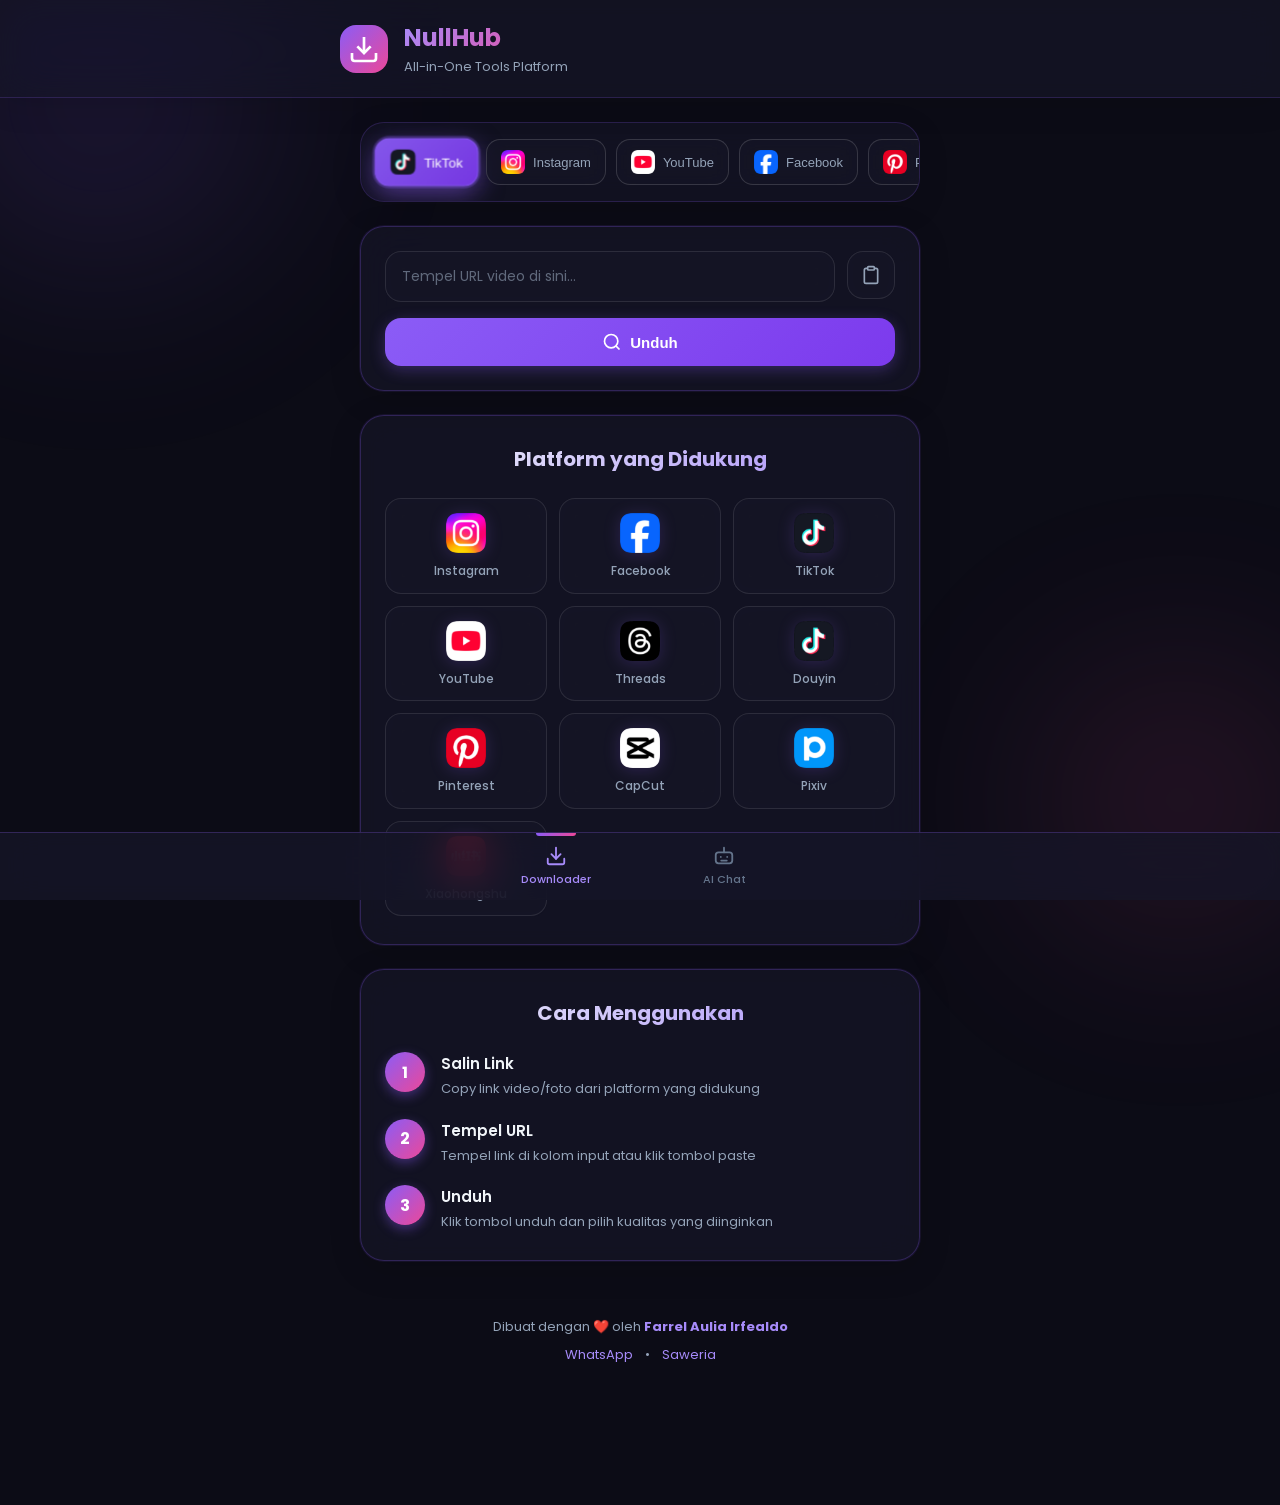
==== index.html @ 3a60f61b "style: rebrand AI chat jadi NullXD AI" ====
<!DOCTYPE html>
<html lang="id">
<head>
    <meta charset="UTF-8">
    <meta name="viewport" content="width=device-width, initial-scale=1.0, interactive-widget=resizes-content">
    <title>NullHub - All-in-One Tools</title>
    <link rel="icon" type="image/x-icon" href="img/favicon.ico">
    <link href="https://fonts.googleapis.com/css2?family=Poppins:wght@400;500;600;700;800&display=swap" rel="stylesheet">
    <link rel="stylesheet" href="style.css">
    <meta name="theme-color" content="#8b5cf6">
</head>
<body>

<!-- Header -->
<header class="app-header">
    <div class="header-content">
        <div class="logo">
            <svg width="32" height="32" viewBox="0 0 24 24" fill="none" stroke="currentColor" stroke-width="2">
                <path d="M21 15v4a2 2 0 0 1-2 2H5a2 2 0 0 1-2-2v-4"/>
                <polyline points="7 10 12 15 17 10"/>
                <line x1="12" y1="15" x2="12" y2="3"/>
            </svg>
        </div>
        <div class="header-text">
            <h1>NullHub</h1>
            <p>All-in-One Tools Platform</p>
        </div>
    </div>
</header>

<!-- Main Container -->
<div class="container">

    <!-- ===== Halaman: Downloader ===== -->
    <div class="page active" id="page-downloader">
    
    <!-- Platform Selector -->
    <div class="platform-selector">
        <button class="platform-btn active" data-platform="tiktok">
            <img src="img/TikTok_icon.webp" alt="TikTok" width="20" height="20">
            <span>TikTok</span>
        </button>
        <button class="platform-btn" data-platform="instagram">
            <img src="img/Instagram_icon.webp" alt="Instagram" width="20" height="20">
            <span>Instagram</span>
        </button>
        <button class="platform-btn" data-platform="youtube">
            <img src="img/YouTube_icon.webp" alt="YouTube" width="20" height="20">
            <span>YouTube</span>
        </button>
        <button class="platform-btn" data-platform="facebook">
            <img src="img/Facebook_icon.webp" alt="Facebook" width="20" height="20">
            <span>Facebook</span>
        </button>
        <button class="platform-btn" data-platform="pinterest">
            <img src="img/Pinterest_icon.webp" alt="Pinterest" width="20" height="20">
            <span>Pinterest</span>
        </button>
        <button class="platform-btn" data-platform="capcut">
            <img src="img/CapCut_icon.webp" alt="CapCut" width="20" height="20">
            <span>CapCut</span>
        </button>
        <button class="platform-btn" data-platform="xiaohongshu">
            <img src="img/rednote_icon.webp" alt="Xiaohongshu" width="20" height="20">
            <span>Xiaohongshu</span>
        </button>
        <button class="platform-btn" data-platform="douyin">
            <img src="img/TikTok_icon.webp" alt="Douyin" width="20" height="20">
            <span>Douyin</span>
        </button>
        <button class="platform-btn" data-platform="threads">
            <img src="img/Threads_icon.webp" alt="Threads" width="20" height="20">
            <span>Threads</span>
        </button>
        <button class="platform-btn" data-platform="pixiv">
            <img src="img/pixiv_icon.webp" alt="Pixiv" width="20" height="20">
            <span>Pixiv</span>
        </button>
    </div>

    <!-- Input Section -->
    <div class="input-section">
        <div class="input-wrapper">
            <input type="text" id="url-input" placeholder="Tempel URL video di sini..." autocomplete="off">
            <button class="paste-btn" id="paste-btn">
                <svg width="20" height="20" viewBox="0 0 24 24" fill="none" stroke="currentColor" stroke-width="2">
                    <path d="M16 4h2a2 2 0 012 2v14a2 2 0 01-2 2H6a2 2 0 01-2-2V6a2 2 0 012-2h2"/>
                    <rect x="8" y="2" width="8" height="4" rx="1" ry="1"/>
                </svg>
            </button>
        </div>
        <button class="download-btn" id="download-btn">
            <svg width="20" height="20" viewBox="0 0 24 24" fill="none" stroke="currentColor" stroke-width="2">
                <circle cx="11" cy="11" r="8"/>
                <path d="m21 21-4.35-4.35"/>
            </svg>
            <span>Unduh</span>
        </button>
    </div>

    <!-- Loading -->
    <div class="loading" id="loading" style="display: none;">
        <div class="spinner"></div>
        <p>Memproses...</p>
    </div>

    <!-- Result Section -->
    <div class="result-section" id="result-section" style="display: none;">
        <!-- TikTok Video Card -->
        <div class="tiktok-card" id="tiktok-card" style="display: none;">
            <div class="tiktok-header">
                <img id="tiktok-avatar" src="" alt="Avatar" class="tiktok-avatar">
                <div class="tiktok-user-info">
                    <h3 id="tiktok-username">Username</h3>
                    <p id="tiktok-nickname">@nickname</p>
                </div>
            </div>
            
            <!-- Video Player -->
            <div class="tiktok-video-container">
                <video id="tiktok-video-player" controls playsinline></video>
                <div class="video-overlay" id="video-overlay">
                    <button class="play-btn" id="play-btn">
                        <svg width="64" height="64" viewBox="0 0 24 24" fill="white">
                            <path d="M8 5v14l11-7z"/>
                        </svg>
                    </button>
                </div>
            </div>
            
            <!-- Caption -->
            <div class="tiktok-caption">
                <p id="tiktok-caption-text"></p>
            </div>
            
            <!-- Statistics -->
            <div class="tiktok-stats">
                <div class="stat-item">
                    <svg width="20" height="20" viewBox="0 0 24 24" fill="none" stroke="currentColor" stroke-width="2">
                        <path d="M20.84 4.61a5.5 5.5 0 0 0-7.78 0L12 5.67l-1.06-1.06a5.5 5.5 0 0 0-7.78 7.78l1.06 1.06L12 21.23l7.78-7.78 1.06-1.06a5.5 5.5 0 0 0 0-7.78z"></path>
                    </svg>
                    <span id="tiktok-likes">0</span>
                </div>
                <div class="stat-item">
                    <svg width="20" height="20" viewBox="0 0 24 24" fill="none" stroke="currentColor" stroke-width="2">
                        <path d="M21 15a2 2 0 0 1-2 2H7l-4 4V5a2 2 0 0 1 2-2h14a2 2 0 0 1 2 2z"></path>
                    </svg>
                    <span id="tiktok-comments">0</span>
                </div>
                <div class="stat-item">
                    <svg width="20" height="20" viewBox="0 0 24 24" fill="none" stroke="currentColor" stroke-width="2">
                        <polyline points="23 6 13.5 15.5 8.5 10.5 1 18"></polyline>
                        <polyline points="17 6 23 6 23 12"></polyline>
                    </svg>
                    <span id="tiktok-views">0</span>
                </div>
                <div class="stat-item">
                    <svg width="20" height="20" viewBox="0 0 24 24" fill="none" stroke="currentColor" stroke-width="2">
                        <path d="M17 1l4 4-4 4"></path>
                        <path d="M3 11V9a4 4 0 0 1 4-4h14"></path>
                        <path d="M7 23l-4-4 4-4"></path>
                        <path d="M21 13v2a4 4 0 0 1-4 4H3"></path>
                    </svg>
                    <span id="tiktok-shares">0</span>
                </div>
                <div class="stat-item">
                    <svg width="20" height="20" viewBox="0 0 24 24" fill="none" stroke="currentColor" stroke-width="2">
                        <path d="M19 21l-7-5-7 5V5a2 2 0 0 1 2-2h10a2 2 0 0 1 2 2z"></path>
                    </svg>
                    <span id="tiktok-saved">0</span>
                </div>
            </div>
            
            <!-- Published Date -->
            <div class="tiktok-published" id="tiktok-published">
                <svg width="18" height="18" viewBox="0 0 24 24" fill="none" stroke="currentColor" stroke-width="2" stroke-linecap="round" stroke-linejoin="round">
                    <circle cx="12" cy="12" r="10"></circle>
                    <polyline points="12 6 12 12 16 14"></polyline>
                </svg>
                <span id="tiktok-date"></span>
            </div>
            
            <!-- Music Info -->
            <div class="tiktok-music" id="tiktok-music" style="display: none;">
                <svg width="18" height="18" viewBox="0 0 24 24" fill="currentColor">
                    <path d="M9 18V5l12-2v13M9 18c0 1.66-1.34 3-3 3s-3-1.34-3-3 1.34-3 3-3 3 1.34 3 3zm12-2c0 1.66-1.34 3-3 3s-3-1.34-3-3 1.34-3 3-3 3 1.34 3 3z"/>
                </svg>
                <span id="tiktok-music-title"></span>
            </div>
        </div>
        
        <!-- Regular Video Preview (for other platforms) -->
        <div class="video-preview" id="regular-preview">
            <img id="preview-thumb" src="" alt="Thumbnail">
            <div class="preview-info">
                <h3 id="preview-title">Title</h3>
                <p id="preview-author">Author</p>
                <div class="preview-stats">
                    <span id="preview-duration">0:00</span>
                    <span id="preview-views">0 views</span>
                </div>
            </div>
        </div>

        <!-- Download Options -->
        <div class="download-options" id="download-options">
            <!-- Options will be inserted here -->
        </div>
    </div>

    <!-- Supported Platforms -->
    <div class="supported-platforms">
        <h3>Platform yang Didukung</h3>
        <div class="platform-grid">
            <div class="platform-item">
                <img src="img/Instagram_icon.webp" alt="Instagram" class="platform-icon">
                <span>Instagram</span>
            </div>
            <div class="platform-item">
                <img src="img/Facebook_icon.webp" alt="Facebook" class="platform-icon">
                <span>Facebook</span>
            </div>
            <div class="platform-item">
                <img src="img/TikTok_icon.webp" alt="TikTok" class="platform-icon">
                <span>TikTok</span>
            </div>
            <div class="platform-item">
                <img src="img/YouTube_icon.webp" alt="YouTube" class="platform-icon">
                <span>YouTube</span>
            </div>
            <div class="platform-item">
                <img src="img/Threads_icon.webp" alt="Threads" class="platform-icon">
                <span>Threads</span>
            </div>
            <div class="platform-item">
                <img src="img/TikTok_icon.webp" alt="Douyin" class="platform-icon">
                <span>Douyin</span>
            </div>
            <div class="platform-item">
                <img src="img/Pinterest_icon.webp" alt="Pinterest" class="platform-icon">
                <span>Pinterest</span>
            </div>
            <div class="platform-item">
                <img src="img/CapCut_icon.webp" alt="CapCut" class="platform-icon">
                <span>CapCut</span>
            </div>
            <div class="platform-item">
                <img src="img/pixiv_icon.webp" alt="Pixiv" class="platform-icon">
                <span>Pixiv</span>
            </div>
            <div class="platform-item">
                <img src="img/rednote_icon.webp" alt="Xiaohongshu" class="platform-icon">
                <span>Xiaohongshu</span>
            </div>
        </div>
    </div>

    <!-- How to Use -->
    <div class="how-to-use">
        <h3>Cara Menggunakan</h3>
        <div class="steps">
            <div class="step">
                <div class="step-number">1</div>
                <div class="step-content">
                    <h4>Salin Link</h4>
                    <p>Copy link video/foto dari platform yang didukung</p>
                </div>
            </div>
            <div class="step">
                <div class="step-number">2</div>
                <div class="step-content">
                    <h4>Tempel URL</h4>
                    <p>Tempel link di kolom input atau klik tombol paste</p>
                </div>
            </div>
            <div class="step">
                <div class="step-number">3</div>
                <div class="step-content">
                    <h4>Unduh</h4>
                    <p>Klik tombol unduh dan pilih kualitas yang diinginkan</p>
                </div>
            </div>
        </div>
    </div>

    <!-- Footer -->
    <footer class="footer">
        <p>Dibuat dengan ❤️ oleh <strong>Farrel Aulia Irfealdo</strong></p>
        <p class="footer-links">
            <a href="https://whatsapp.com/channel/0029VawFbp2CHDyfgcHIo51h" target="_blank">WhatsApp</a>
            <span>•</span>
            <a href="https://saweria.co/nullxd" target="_blank">Saweria</a>
        </p>
    </footer>

    </div>
    <!-- ===== Akhir Halaman: Downloader ===== -->

    <!-- ===== Halaman: AI Chat ===== -->
    <div class="page" id="page-ai">
        <div class="ai-chat-page">
            <div class="ai-chat-header">
                <div class="ai-avatar">
                    <svg width="20" height="20" viewBox="0 0 24 24" fill="none" stroke="currentColor" stroke-width="2" stroke-linecap="round" stroke-linejoin="round">
                        <rect x="3" y="8" width="18" height="12" rx="3"/>
                        <path d="M12 8V4"/>
                        <circle cx="12" cy="3" r="1" fill="currentColor" stroke="none"/>
                        <circle cx="8.5" cy="13" r="1" fill="currentColor" stroke="none"/>
                        <circle cx="15.5" cy="13" r="1" fill="currentColor" stroke="none"/>
                        <path d="M9 17h6"/>
                    </svg>
                </div>
                <div class="ai-chat-info">
                    <h3>NullXD AI</h3>
                    <p>Asisten AI • by NullXD</p>
                </div>
                <button class="ai-icon-btn" id="ai-clear-btn" type="button" aria-label="Bersihkan chat" title="Bersihkan chat">
                    <svg width="18" height="18" viewBox="0 0 24 24" fill="none" stroke="currentColor" stroke-width="2" stroke-linecap="round" stroke-linejoin="round">
                        <polyline points="3 6 5 6 21 6"/>
                        <path d="M19 6v14a2 2 0 0 1-2 2H7a2 2 0 0 1-2-2V6m3 0V4a2 2 0 0 1 2-2h4a2 2 0 0 1 2 2v2"/>
                    </svg>
                </button>
            </div>
            <div class="ai-messages" id="ai-messages"></div>
            <div class="ai-input-bar">
                <input type="text" id="ai-input" placeholder="Ketik pertanyaan..." autocomplete="off" maxlength="1000">
                <button class="ai-send-btn" id="ai-send-btn" type="button" aria-label="Kirim">
                    <svg width="20" height="20" viewBox="0 0 24 24" fill="none" stroke="currentColor" stroke-width="2" stroke-linecap="round" stroke-linejoin="round">
                        <line x1="22" y1="2" x2="11" y2="13"/>
                        <polygon points="22 2 15 22 11 13 2 9 22 2"/>
                    </svg>
                </button>
            </div>
        </div>
    </div>
    <!-- ===== Akhir Halaman: AI Chat ===== -->

</div>

<!-- Bottom Navigation -->
<nav class="bottom-nav" id="bottom-nav">
    <button class="nav-item active" data-page="downloader" type="button">
        <svg width="22" height="22" viewBox="0 0 24 24" fill="none" stroke="currentColor" stroke-width="2" stroke-linecap="round" stroke-linejoin="round">
            <path d="M21 15v4a2 2 0 0 1-2 2H5a2 2 0 0 1-2-2v-4"/>
            <polyline points="7 10 12 15 17 10"/>
            <line x1="12" y1="15" x2="12" y2="3"/>
        </svg>
        <span>Downloader</span>
    </button>
    <button class="nav-item" data-page="ai" type="button">
        <svg width="22" height="22" viewBox="0 0 24 24" fill="none" stroke="currentColor" stroke-width="2" stroke-linecap="round" stroke-linejoin="round">
            <rect x="3" y="8" width="18" height="12" rx="3"/>
            <path d="M12 8V4"/>
            <circle cx="12" cy="3" r="1" fill="currentColor" stroke="none"/>
            <circle cx="8.5" cy="13" r="1" fill="currentColor" stroke="none"/>
            <circle cx="15.5" cy="13" r="1" fill="currentColor" stroke="none"/>
            <path d="M9 17h6"/>
        </svg>
        <span>AI Chat</span>
    </button>
</nav>

<script src="app.js" defer></script>
</body>
</html>
---- style.css ----
@import url('https://fonts.googleapis.com/css2?family=Poppins:wght@400;500;600;700;800&display=swap');

:root {
    --primary: #8b5cf6;
    --primary-dark: #7c3aed;
    --primary-light: #a78bfa;
    --secondary: #ec4899;
    --accent: #f59e0b;
    --success: #10b981;
    --danger: #ef4444;
    --bg-primary: #0c0c16;
    --bg-secondary: #151522;
    --bg-card: rgba(22, 22, 38, 0.85);
    --text-primary: #f1f5f9;
    --text-secondary: #94a3b8;
    --text-muted: #64748b;
    --radius: 24px;
    --radius-sm: 16px;
    --radius-xs: 12px;
    --transition: all 0.3s cubic-bezier(0.4, 0, 0.2, 1);
}

* {
    margin: 0;
    padding: 0;
    box-sizing: border-box;
}

body {
    font-family: 'Poppins', sans-serif;
    background: var(--bg-primary);
    color: var(--text-primary);
    min-height: 100vh;
    overflow-x: hidden;
    position: relative;
}

body::before {
    content: '';
    position: fixed;
    width: 500px;
    height: 500px;
    background: radial-gradient(circle, var(--primary) 0%, transparent 70%);
    border-radius: 50%;
    filter: blur(100px);
    opacity: 0.2;
    top: -150px;
    left: -150px;
    pointer-events: none;
    z-index: 0;
    animation: float 20s ease-in-out infinite;
}

body::after {
    content: '';
    position: fixed;
    width: 400px;
    height: 400px;
    background: radial-gradient(circle, var(--secondary) 0%, transparent 70%);
    border-radius: 50%;
    filter: blur(100px);
    opacity: 0.2;
    bottom: -100px;
    right: -100px;
    pointer-events: none;
    z-index: 0;
    animation: float 15s ease-in-out infinite reverse;
}

@keyframes float {
    0%, 100% { transform: translate(0, 0) scale(1); }
    25% { transform: translate(30px, -30px) scale(1.1); }
    50% { transform: translate(-20px, 20px) scale(0.9); }
    75% { transform: translate(20px, 30px) scale(1.05); }
}

/* Header */
.app-header {
    background: rgba(22, 22, 38, 0.7);
    backdrop-filter: blur(20px) saturate(180%);
    -webkit-backdrop-filter: blur(20px) saturate(180%);
    border-bottom: 1px solid rgba(139, 92, 246, 0.2);
    padding: 20px;
    position: sticky;
    top: 0;
    z-index: 100;
    box-shadow: 0 8px 32px rgba(0, 0, 0, 0.1);
    animation: slideDown 0.5s ease-out;
}

@keyframes slideDown {
    from {
        transform: translateY(-100%);
        opacity: 0;
    }
    to {
        transform: translateY(0);
        opacity: 1;
    }
}

.header-content {
    max-width: 600px;
    margin: 0 auto;
    display: flex;
    align-items: center;
    gap: 16px;
}

.logo {
    width: 48px;
    height: 48px;
    background: linear-gradient(135deg, var(--primary), var(--secondary));
    border-radius: var(--radius-sm);
    display: flex;
    align-items: center;
    justify-content: center;
    color: white;
}

.header-text h1 {
    font-size: 24px;
    font-weight: 700;
    background: linear-gradient(135deg, var(--primary-light), var(--secondary));
    -webkit-background-clip: text;
    -webkit-text-fill-color: transparent;
    background-clip: text;
}

.header-text p {
    font-size: 13px;
    color: var(--text-secondary);
    margin-top: 2px;
}

/* Container */
.container {
    max-width: 600px;
    margin: 0 auto;
    padding: 24px 20px;
    position: relative;
    z-index: 1;
}

/* Platform Selector */
.platform-selector {
    display: flex;
    gap: 10px;
    overflow-x: auto;
    padding: 16px;
    margin-bottom: 24px;
    scrollbar-width: none;
    background: rgba(22, 22, 38, 0.6);
    backdrop-filter: blur(20px) saturate(180%);
    -webkit-backdrop-filter: blur(20px) saturate(180%);
    border: 1px solid rgba(139, 92, 246, 0.2);
    border-radius: var(--radius);
    box-shadow: 0 8px 32px rgba(0, 0, 0, 0.1);
    animation: fadeInUp 0.6s ease-out 0.1s both;
}

.platform-selector::-webkit-scrollbar {
    display: none;
}

.platform-btn {
    background: rgba(22, 22, 38, 0.7);
    backdrop-filter: blur(10px);
    -webkit-backdrop-filter: blur(10px);
    border: 1px solid rgba(255, 255, 255, 0.15);
    border-radius: 14px;
    padding: 10px 14px;
    display: flex;
    align-items: center;
    gap: 8px;
    color: var(--text-secondary);
    font-size: 13px;
    font-weight: 500;
    cursor: pointer;
    transition: all 0.3s cubic-bezier(0.4, 0, 0.2, 1);
    white-space: nowrap;
    position: relative;
    overflow: hidden;
    min-width: fit-content;
}

.platform-btn::before {
    content: '';
    position: absolute;
    top: 50%;
    left: 50%;
    width: 0;
    height: 0;
    border-radius: 50%;
    background: rgba(139, 92, 246, 0.4);
    transform: translate(-50%, -50%);
    transition: width 0.6s, height 0.6s;
}

.platform-btn:hover::before {
    width: 300px;
    height: 300px;
}

.platform-btn:hover {
    background: rgba(139, 92, 246, 0.25);
    border-color: var(--primary);
    color: var(--text-primary);
    transform: translateY(-2px) scale(1.02);
    box-shadow: 0 8px 20px rgba(139, 92, 246, 0.3);
}

.platform-btn.active {
    background: linear-gradient(135deg, rgba(139, 92, 246, 0.95), rgba(124, 58, 237, 0.95));
    backdrop-filter: blur(10px);
    border-color: rgba(139, 92, 246, 0.8);
    color: white;
    transform: scale(1.05);
    box-shadow: 0 8px 24px rgba(139, 92, 246, 0.5), 0 0 0 2px rgba(139, 92, 246, 0.3);
}

.platform-btn.active::before {
    display: none;
}

.platform-btn svg,
.platform-btn img {
    flex-shrink: 0;
    border-radius: 6px;
    width: 24px;
    height: 24px;
    object-fit: contain;
}

/* Input Section */
.input-section {
    background: rgba(22, 22, 38, 0.7);
    backdrop-filter: blur(20px) saturate(180%);
    -webkit-backdrop-filter: blur(20px) saturate(180%);
    border: 1px solid rgba(139, 92, 246, 0.25);
    border-radius: var(--radius);
    padding: 24px;
    margin-bottom: 24px;
    box-shadow: 0 8px 32px rgba(0, 0, 0, 0.15), 0 0 0 1px rgba(139, 92, 246, 0.1);
    animation: fadeInUp 0.6s ease-out 0.2s both;
}

@keyframes fadeInUp {
    from {
        opacity: 0;
        transform: translateY(30px);
    }
    to {
        opacity: 1;
        transform: translateY(0);
    }
}

.input-wrapper {
    display: flex;
    gap: 12px;
    margin-bottom: 16px;
}

.input-wrapper input {
    flex: 1;
    background: rgba(22, 22, 38, 0.8);
    backdrop-filter: blur(10px);
    border: 1px solid rgba(255, 255, 255, 0.1);
    border-radius: var(--radius-sm);
    padding: 14px 16px;
    color: var(--text-primary);
    font-size: 14px;
    font-family: 'Poppins', sans-serif;
    transition: all 0.3s cubic-bezier(0.4, 0, 0.2, 1);
    position: relative;
}

.input-wrapper input:focus {
    outline: none;
    border-color: var(--primary);
    background: rgba(139, 92, 246, 0.1);
    box-shadow: 0 0 0 3px rgba(139, 92, 246, 0.2), 0 4px 12px rgba(139, 92, 246, 0.15);
    transform: translateY(-1px);
}

.input-wrapper input::placeholder {
    color: rgba(148, 163, 184, 0.6);
}

.paste-btn {
    background: rgba(22, 22, 38, 0.8);
    backdrop-filter: blur(10px);
    border: 1px solid rgba(255, 255, 255, 0.1);
    border-radius: var(--radius-sm);
    width: 48px;
    height: 48px;
    display: flex;
    align-items: center;
    justify-content: center;
    color: var(--text-secondary);
    cursor: pointer;
    transition: all 0.3s cubic-bezier(0.4, 0, 0.2, 1);
    position: relative;
    overflow: hidden;
}

.paste-btn::before {
    content: '';
    position: absolute;
    inset: 0;
    background: linear-gradient(135deg, var(--primary), var(--secondary));
    opacity: 0;
    transition: opacity 0.3s;
}

.paste-btn:hover::before {
    opacity: 0.2;
}

.paste-btn:hover {
    border-color: var(--primary);
    color: var(--primary);
    transform: scale(1.1) rotate(5deg);
    box-shadow: 0 8px 16px rgba(139, 92, 246, 0.3);
}

.paste-btn:active {
    transform: scale(0.95) rotate(0deg);
}

.paste-btn svg {
    position: relative;
    z-index: 1;
}

.download-btn {
    width: 100%;
    background: linear-gradient(135deg, var(--primary), var(--primary-dark));
    border: none;
    border-radius: var(--radius-sm);
    padding: 14px 20px;
    color: white;
    font-size: 15px;
    font-weight: 600;
    display: flex;
    align-items: center;
    justify-content: center;
    gap: 8px;
    cursor: pointer;
    transition: all 0.3s cubic-bezier(0.4, 0, 0.2, 1);
    position: relative;
    overflow: hidden;
    box-shadow: 0 4px 15px rgba(139, 92, 246, 0.3);
}

.download-btn::before {
    content: '';
    position: absolute;
    top: 0;
    left: -100%;
    width: 100%;
    height: 100%;
    background: linear-gradient(90deg, transparent, rgba(255, 255, 255, 0.3), transparent);
    transition: left 0.5s;
}

.download-btn:hover::before {
    left: 100%;
}

.download-btn:hover {
    transform: translateY(-3px) scale(1.02);
    box-shadow: 0 12px 32px rgba(139, 92, 246, 0.5);
}

.download-btn:active {
    transform: translateY(-1px) scale(0.98);
    box-shadow: 0 4px 15px rgba(139, 92, 246, 0.3);
}

/* Loading */
.loading {
    background: rgba(22, 22, 38, 0.7);
    backdrop-filter: blur(20px);
    border: 1px solid rgba(139, 92, 246, 0.25);
    border-radius: var(--radius);
    padding: 48px 24px;
    text-align: center;
    margin-bottom: 24px;
    box-shadow: 0 8px 32px rgba(0, 0, 0, 0.15), 0 0 0 1px rgba(139, 92, 246, 0.1);
    animation: fadeInUp 0.3s ease-out;
}

.spinner {
    width: 56px;
    height: 56px;
    border: 4px solid rgba(139, 92, 246, 0.2);
    border-top-color: var(--primary);
    border-right-color: var(--secondary);
    border-radius: 50%;
    margin: 0 auto 16px;
    animation: spin 0.8s linear infinite, pulse 2s ease-in-out infinite;
    position: relative;
}

.spinner::after {
    content: '';
    position: absolute;
    inset: -4px;
    border-radius: 50%;
    border: 4px solid transparent;
    border-top-color: var(--primary);
    animation: spin 1.5s linear infinite reverse;
}

@keyframes spin {
    to { transform: rotate(360deg); }
}

@keyframes pulse {
    0%, 100% { 
        transform: scale(1);
        box-shadow: 0 0 0 0 rgba(139, 92, 246, 0.7);
    }
    50% { 
        transform: scale(1.05);
        box-shadow: 0 0 0 10px rgba(139, 92, 246, 0);
    }
}

.loading p {
    color: var(--text-secondary);
    font-size: 14px;
}

/* Result Section */
.result-section {
    background: rgba(22, 22, 38, 0.7);
    backdrop-filter: blur(20px) saturate(180%);
    -webkit-backdrop-filter: blur(20px) saturate(180%);
    border: 1px solid rgba(139, 92, 246, 0.25);
    border-radius: var(--radius);
    padding: 24px;
    margin-bottom: 24px;
    box-shadow: 0 8px 32px rgba(0, 0, 0, 0.15), 0 0 0 1px rgba(139, 92, 246, 0.1);
    animation: fadeInUp 0.5s ease-out;
}

/* TikTok Card */
.tiktok-card {
    margin-bottom: 20px;
}

.tiktok-header {
    display: flex;
    align-items: center;
    gap: 12px;
    margin-bottom: 16px;
}

.tiktok-avatar {
    width: 48px;
    height: 48px;
    border-radius: 50%;
    border: 2px solid var(--primary);
    object-fit: cover;
}

.tiktok-user-info h3 {
    font-size: 15px;
    font-weight: 600;
    color: var(--text-primary);
    margin-bottom: 2px;
}

.tiktok-user-info p {
    font-size: 13px;
    color: var(--text-secondary);
}

.tiktok-video-container {
    position: relative;
    width: 100%;
    max-height: 600px;
    border-radius: var(--radius-sm);
    overflow: hidden;
    background: #000;
    margin-bottom: 16px;
    transition: all 0.3s ease;
    box-shadow: 0 4px 20px rgba(0, 0, 0, 0.3);
}

.tiktok-video-container:hover {
    transform: scale(1.01);
    box-shadow: 0 8px 32px rgba(139, 92, 246, 0.3);
}

.tiktok-video-container video {
    width: 100%;
    height: 100%;
    max-height: 600px;
    object-fit: contain;
    display: block;
}

.video-overlay {
    position: absolute;
    top: 0;
    left: 0;
    right: 0;
    bottom: 0;
    display: flex;
    align-items: center;
    justify-content: center;
    background: rgba(0, 0, 0, 0.3);
    cursor: pointer;
    transition: var(--transition);
}

.video-overlay.hidden {
    opacity: 0;
    pointer-events: none;
}

.play-btn {
    background: rgba(139, 92, 246, 0.9);
    border: none;
    border-radius: 50%;
    width: 80px;
    height: 80px;
    display: flex;
    align-items: center;
    justify-content: center;
    cursor: pointer;
    transition: all 0.3s cubic-bezier(0.4, 0, 0.2, 1);
    backdrop-filter: blur(10px);
    box-shadow: 0 8px 32px rgba(139, 92, 246, 0.5);
    animation: playPulse 2s ease-in-out infinite;
}

.play-btn:hover {
    background: rgba(139, 92, 246, 1);
    transform: scale(1.15);
    box-shadow: 0 12px 48px rgba(139, 92, 246, 0.7);
}

.play-btn:active {
    transform: scale(0.95);
}

@keyframes playPulse {
    0%, 100% {
        box-shadow: 0 8px 32px rgba(139, 92, 246, 0.5);
    }
    50% {
        box-shadow: 0 8px 48px rgba(139, 92, 246, 0.7);
    }
}

/* TikTok Image Slider Styles */
.tiktok-image-slider {
    width: 100%;
    aspect-ratio: 9/16;
    max-height: 600px;
    position: relative;
    border-radius: var(--radius);
    overflow: hidden;
    background: var(--bg-secondary);
}

.slider-container {
    width: 100%;
    height: 100%;
    position: relative;
}

.slide {
    position: absolute;
    width: 100%;
    height: 100%;
    opacity: 0;
    transition: opacity 0.5s ease-in-out;
    display: flex;
    align-items: center;
    justify-content: center;
}

.slide.active {
    opacity: 1;
    z-index: 1;
}

.slide img {
    width: 100%;
    height: 100%;
    object-fit: contain;
    background: var(--bg-secondary);
}

.slider-btn {
    position: absolute;
    top: 50%;
    transform: translateY(-50%);
    background: rgba(0, 0, 0, 0.5);
    backdrop-filter: blur(10px);
    border: 1px solid rgba(255, 255, 255, 0.1);
    border-radius: 50%;
    width: 40px;
    height: 40px;
    display: flex;
    align-items: center;
    justify-content: center;
    cursor: pointer;
    color: white;
    z-index: 10;
    transition: var(--transition);
}

.slider-btn:hover {
    background: rgba(0, 0, 0, 0.7);
    transform: translateY(-50%) scale(1.1);
}

.slider-btn.prev {
    left: 12px;
}

.slider-btn.next {
    right: 12px;
}

.slider-dots {
    position: absolute;
    bottom: 20px;
    left: 50%;
    transform: translateX(-50%);
    display: flex;
    gap: 8px;
    z-index: 10;
}

.dot {
    width: 8px;
    height: 8px;
    border-radius: 50%;
    background: rgba(255, 255, 255, 0.4);
    cursor: pointer;
    transition: var(--transition);
}

.dot:hover {
    background: rgba(255, 255, 255, 0.6);
    transform: scale(1.2);
}

.dot.active {
    background: white;
    width: 24px;
    border-radius: 4px;
}

.tiktok-caption {
    margin-bottom: 16px;
    padding: 16px;
    background: rgba(255, 255, 255, 0.02);
    border-radius: var(--radius-sm);
    border-left: 3px solid var(--primary);
}

.tiktok-caption p {
    font-size: 14px;
    color: var(--text-primary);
    line-height: 1.7;
    word-wrap: break-word;
    white-space: pre-wrap;
}

.tiktok-stats {
    display: flex;
    gap: 16px;
    padding: 16px;
    background: var(--bg-secondary);
    border-radius: var(--radius-sm);
    margin-bottom: 16px;
    flex-wrap: wrap;
    justify-content: space-between;
}

.stat-item {
    display: flex;
    align-items: center;
    gap: 6px;
    color: var(--text-secondary);
    font-size: 13px;
    font-weight: 500;
}

.stat-item svg {
    color: var(--primary-light);
    flex-shrink: 0;
    width: 18px;
    height: 18px;
    min-width: 18px;
}

.stat-item span {
    color: var(--text-primary);
}

.tiktok-published {
    display: flex;
    align-items: center;
    gap: 10px;
    padding: 14px 16px;
    background: var(--bg-secondary);
    border-radius: var(--radius-sm);
    margin-bottom: 16px;
}

.tiktok-published svg {
    color: var(--text-muted);
    flex-shrink: 0;
    width: 18px;
    height: 18px;
    min-width: 18px;
}

.tiktok-published span {
    font-size: 13px;
    color: var(--text-secondary);
    line-height: 1.4;
    flex: 1;
}

.tiktok-music {
    display: flex;
    align-items: center;
    gap: 10px;
    padding: 14px 16px;
    background: rgba(139, 92, 246, 0.1);
    border: 1px solid rgba(139, 92, 246, 0.2);
    border-radius: var(--radius-sm);
    margin-bottom: 20px;
}

.tiktok-music svg {
    color: var(--primary-light);
    flex-shrink: 0;
    width: 18px;
    height: 18px;
    min-width: 18px;
}

.tiktok-music span {
    font-size: 13px;
    color: var(--text-secondary);
    overflow: hidden;
    text-overflow: ellipsis;
    white-space: nowrap;
    flex: 1;
}

.video-preview {
    display: flex;
    gap: 16px;
    padding-bottom: 20px;
    border-bottom: 1px solid rgba(255, 255, 255, 0.08);
    margin-bottom: 20px;
}

.video-preview img {
    width: 120px;
    height: 90px;
    border-radius: var(--radius-xs);
    object-fit: cover;
    background: var(--bg-secondary);
}

.preview-info {
    flex: 1;
    min-width: 0;
}

.preview-info h3 {
    font-size: 15px;
    font-weight: 600;
    color: var(--text-primary);
    margin-bottom: 6px;
    overflow: hidden;
    text-overflow: ellipsis;
    display: -webkit-box;
    -webkit-line-clamp: 2;
    -webkit-box-orient: vertical;
}

.preview-info p {
    font-size: 13px;
    color: var(--text-secondary);
    margin-bottom: 8px;
}

.preview-stats {
    display: flex;
    gap: 12px;
    font-size: 12px;
    color: var(--text-muted);
}

/* Download Options */
.download-options {
    display: flex;
    flex-direction: column;
    gap: 12px;
}

.download-option {
    background: rgba(22, 22, 38, 0.8);
    backdrop-filter: blur(10px);
    border: 1px solid rgba(255, 255, 255, 0.1);
    border-radius: var(--radius-sm);
    padding: 14px 16px;
    display: flex;
    align-items: center;
    justify-content: space-between;
    transition: all 0.3s cubic-bezier(0.4, 0, 0.2, 1);
    position: relative;
    overflow: hidden;
}

.download-option::before {
    content: '';
    position: absolute;
    inset: 0;
    background: linear-gradient(135deg, var(--primary), var(--secondary));
    opacity: 0;
    transition: opacity 0.3s;
}

.download-option:hover::before {
    opacity: 0.1;
}

.download-option:hover {
    border-color: var(--primary);
    transform: translateX(4px);
    box-shadow: 0 4px 16px rgba(139, 92, 246, 0.2);
}

.option-info {
    display: flex;
    align-items: center;
    gap: 12px;
}

.option-icon {
    width: 40px;
    height: 40px;
    background: linear-gradient(135deg, var(--primary), var(--secondary));
    border-radius: var(--radius-xs);
    display: flex;
    align-items: center;
    justify-content: center;
    color: white;
}

.option-text h4 {
    font-size: 14px;
    font-weight: 600;
    color: var(--text-primary);
    margin-bottom: 2px;
}

.option-text p {
    font-size: 12px;
    color: var(--text-muted);
}

.option-download-btn {
    background: var(--primary);
    border: none;
    border-radius: var(--radius-xs);
    padding: 8px 16px;
    color: white;
    font-size: 13px;
    font-weight: 600;
    cursor: pointer;
    transition: all 0.3s cubic-bezier(0.4, 0, 0.2, 1);
    position: relative;
    z-index: 1;
    overflow: hidden;
}

.option-download-btn::before {
    content: '';
    position: absolute;
    top: 50%;
    left: 50%;
    width: 0;
    height: 0;
    border-radius: 50%;
    background: rgba(255, 255, 255, 0.3);
    transform: translate(-50%, -50%);
    transition: width 0.6s, height 0.6s;
}

.option-download-btn:hover::before {
    width: 300px;
    height: 300px;
}

.option-download-btn:hover {
    background: var(--primary-dark);
    transform: scale(1.08);
    box-shadow: 0 4px 12px rgba(139, 92, 246, 0.4);
}

.option-download-btn:active {
    transform: scale(0.95);
}

/* Supported Platforms */
.supported-platforms {
    background: rgba(22, 22, 38, 0.7);
    backdrop-filter: blur(20px) saturate(180%);
    -webkit-backdrop-filter: blur(20px) saturate(180%);
    border: 1px solid rgba(139, 92, 246, 0.25);
    border-radius: var(--radius);
    padding: 28px 24px;
    margin-bottom: 24px;
    box-shadow: 0 8px 32px rgba(0, 0, 0, 0.15), 0 0 0 1px rgba(139, 92, 246, 0.1);
    animation: fadeInUp 0.6s ease-out 0.3s both;
}

.supported-platforms h3 {
    font-size: 20px;
    font-weight: 700;
    margin-bottom: 24px;
    text-align: center;
    background: linear-gradient(135deg, var(--text-primary), var(--primary-light));
    -webkit-background-clip: text;
    -webkit-text-fill-color: transparent;
    background-clip: text;
}

.platform-grid {
    display: grid;
    grid-template-columns: repeat(auto-fit, minmax(120px, 1fr));
    gap: 12px;
}

.platform-item {
    background: rgba(22, 22, 38, 0.8);
    backdrop-filter: blur(10px);
    border: 1px solid rgba(255, 255, 255, 0.1);
    border-radius: var(--radius-sm);
    padding: 14px 12px;
    text-align: center;
    transition: all 0.3s cubic-bezier(0.4, 0, 0.2, 1);
    display: flex;
    flex-direction: column;
    align-items: center;
    justify-content: center;
    min-height: 90px;
    position: relative;
    overflow: hidden;
}

.platform-item::before {
    content: '';
    position: absolute;
    inset: 0;
    background: linear-gradient(135deg, var(--primary), var(--secondary));
    opacity: 0;
    transition: opacity 0.3s;
}

.platform-item:hover::before {
    opacity: 0.15;
}

.platform-item:hover {
    border-color: var(--primary);
    transform: translateY(-6px) scale(1.05);
    box-shadow: 0 12px 24px rgba(139, 92, 246, 0.3);
}

.platform-item:active {
    transform: translateY(-2px) scale(1.02);
}

.platform-item svg {
    margin-bottom: 8px;
    color: var(--primary-light);
    flex-shrink: 0;
}

.platform-item .platform-icon {
    width: 40px;
    height: 40px;
    margin-bottom: 10px;
    object-fit: contain;
    flex-shrink: 0;
    border-radius: 10px;
    filter: drop-shadow(0 2px 8px rgba(139, 92, 246, 0.2));
    transition: all 0.3s ease;
}

.platform-item:hover .platform-icon {
    transform: scale(1.1);
    filter: drop-shadow(0 4px 12px rgba(139, 92, 246, 0.4));
}

.platform-item span {
    display: block;
    font-size: 12px;
    color: var(--text-secondary);
    font-weight: 500;
    line-height: 1.3;
    text-align: center;
    position: relative;
    z-index: 1;
}

/* How to Use */
.how-to-use {
    background: rgba(22, 22, 38, 0.7);
    backdrop-filter: blur(20px) saturate(180%);
    -webkit-backdrop-filter: blur(20px) saturate(180%);
    border: 1px solid rgba(139, 92, 246, 0.25);
    border-radius: var(--radius);
    padding: 28px 24px;
    margin-bottom: 24px;
    box-shadow: 0 8px 32px rgba(0, 0, 0, 0.15), 0 0 0 1px rgba(139, 92, 246, 0.1);
    animation: fadeInUp 0.6s ease-out 0.4s both;
}

.how-to-use h3 {
    font-size: 20px;
    font-weight: 700;
    margin-bottom: 24px;
    text-align: center;
    background: linear-gradient(135deg, var(--text-primary), var(--primary-light));
    -webkit-background-clip: text;
    -webkit-text-fill-color: transparent;
    background-clip: text;
}

.steps {
    display: flex;
    flex-direction: column;
    gap: 20px;
}

.step {
    display: flex;
    gap: 16px;
    animation: fadeInLeft 0.5s ease-out both;
}

.step:nth-child(1) { animation-delay: 0.5s; }
.step:nth-child(2) { animation-delay: 0.6s; }
.step:nth-child(3) { animation-delay: 0.7s; }

@keyframes fadeInLeft {
    from {
        opacity: 0;
        transform: translateX(-30px);
    }
    to {
        opacity: 1;
        transform: translateX(0);
    }
}

.step-number {
    width: 40px;
    height: 40px;
    background: linear-gradient(135deg, var(--primary), var(--secondary));
    border-radius: 50%;
    display: flex;
    align-items: center;
    justify-content: center;
    color: white;
    font-weight: 700;
    font-size: 16px;
    flex-shrink: 0;
    box-shadow: 0 4px 12px rgba(139, 92, 246, 0.4);
    transition: all 0.3s ease;
}

.step:hover .step-number {
    transform: scale(1.1) rotate(5deg);
    box-shadow: 0 6px 20px rgba(139, 92, 246, 0.6);
}

.step-content h4 {
    font-size: 15px;
    font-weight: 600;
    color: var(--text-primary);
    margin-bottom: 4px;
}

.step-content p {
    font-size: 13px;
    color: var(--text-secondary);
    line-height: 1.5;
}

/* Footer */
.footer {
    text-align: center;
    padding: 32px 20px;
    color: var(--text-secondary);
    font-size: 13px;
}

.footer p {
    margin-bottom: 8px;
}

.footer strong {
    color: var(--primary-light);
}

.footer-links {
    display: flex;
    align-items: center;
    justify-content: center;
    gap: 12px;
}

.footer-links a {
    color: var(--primary-light);
    text-decoration: none;
    transition: var(--transition);
}

.footer-links a:hover {
    color: var(--primary);
}

/* Responsive */
@media (max-width: 600px) {
    .platform-grid {
        grid-template-columns: repeat(2, 1fr);
    }
    
    .header-text h1 {
        font-size: 20px;
    }
    
    .logo {
        width: 40px;
        height: 40px;
    }
    
    .tiktok-stats {
        gap: 12px;
        padding: 12px;
    }
    
    .stat-item {
        font-size: 12px;
        min-width: calc(50% - 6px);
    }
    
    .tiktok-published,
    .tiktok-music {
        padding: 12px;
        gap: 8px;
    }
    
    .input-section {
        padding: 16px;
    }
    
    .container {
        padding: 16px;
    }
}

/* Skeleton Loading */
.skeleton {
    background: linear-gradient(90deg, 
        rgba(255, 255, 255, 0.05) 25%, 
        rgba(255, 255, 255, 0.1) 50%, 
        rgba(255, 255, 255, 0.05) 75%
    );
    background-size: 200% 100%;
    animation: shimmer 1.5s infinite;
    border-radius: var(--radius-sm);
}

@keyframes shimmer {
    0% { background-position: 200% 0; }
    100% { background-position: -200% 0; }
}

.skeleton-header {
    width: 100%;
    height: 60px;
    margin-bottom: 16px;
}

.skeleton-video {
    width: 100%;
    aspect-ratio: 9/16;
    max-height: 600px;
    margin-bottom: 16px;
}

.skeleton-text {
    width: 100%;
    height: 60px;
    margin-bottom: 12px;
}

.skeleton-stats {
    display: flex;
    gap: 12px;
    margin-bottom: 16px;
}

.skeleton-stat {
    flex: 1;
    height: 40px;
}

/* Audio Player for YouTube MP3 */
.audio-player-container {
    width: 100%;
    background: rgba(139, 92, 246, 0.1);
    border-radius: var(--radius-sm);
    padding: 20px;
    display: flex;
    flex-direction: column;
    gap: 16px;
}

.audio-thumbnail {
    position: relative;
    width: 100%;
    aspect-ratio: 16/9;
    border-radius: var(--radius-xs);
    overflow: hidden;
}

.audio-thumbnail img {
    width: 100%;
    height: 100%;
    object-fit: cover;
}

.audio-icon {
    position: absolute;
    top: 50%;
    left: 50%;
    transform: translate(-50%, -50%);
    background: rgba(139, 92, 246, 0.9);
    width: 80px;
    height: 80px;
    border-radius: 50%;
    display: flex;
    align-items: center;
    justify-content: center;
    backdrop-filter: blur(10px);
    box-shadow: 0 8px 32px rgba(139, 92, 246, 0.4);
}

.audio-player-container audio {
    width: 100%;
    height: 40px;
    border-radius: var(--radius-xs);
    outline: none;
}

.audio-player-container audio::-webkit-media-controls-panel {
    background: rgba(139, 92, 246, 0.2);
    border-radius: var(--radius-xs);
}

/* ============================================================
   Sistem Halaman (Bottom Navigation)
   ============================================================ */
body {
    padding-bottom: 76px; /* ruang untuk bottom nav */
}

.page {
    display: none;
}

.page.active {
    display: block;
    animation: pageIn 0.3s ease;
}

@keyframes pageIn {
    from { opacity: 0; transform: translateY(10px); }
    to { opacity: 1; transform: translateY(0); }
}

.bottom-nav {
    position: fixed;
    bottom: 0;
    left: 0;
    right: 0;
    height: 68px;
    background: rgba(22, 22, 38, 0.85);
    backdrop-filter: blur(20px) saturate(180%);
    -webkit-backdrop-filter: blur(20px) saturate(180%);
    border-top: 1px solid rgba(139, 92, 246, 0.25);
    display: flex;
    justify-content: center;
    gap: 8px;
    z-index: 900;
    padding: 0 16px;
    padding-bottom: env(safe-area-inset-bottom);
}

.nav-item {
    flex: 1;
    max-width: 160px;
    display: flex;
    flex-direction: column;
    align-items: center;
    justify-content: center;
    gap: 4px;
    background: none;
    border: none;
    color: var(--text-muted);
    font-family: 'Poppins', sans-serif;
    font-size: 11px;
    font-weight: 500;
    cursor: pointer;
    position: relative;
    transition: var(--transition);
}

.nav-item::before {
    content: '';
    position: absolute;
    top: 0;
    width: 0;
    height: 3px;
    background: linear-gradient(90deg, var(--primary), var(--secondary));
    border-radius: 0 0 4px 4px;
    transition: width 0.3s ease;
}

.nav-item.active {
    color: var(--primary-light);
}

.nav-item.active::before {
    width: 40px;
}

.nav-item:active {
    transform: scale(0.94);
}

/* ============================================================
   Halaman AI Chat
   ============================================================ */
/* Kartu chat dikunci fixed: atas menempel header, bawah menempel nav.
   Saat keyboard muncul, hanya area pesan yang menyusut — layout stabil. */
body.ai-page-active {
    overflow: hidden;
}

.ai-chat-page {
    position: fixed;
    top: calc(var(--header-h, 92px) + 10px);
    left: 12px;
    right: 12px;
    bottom: calc(68px + env(safe-area-inset-bottom) + 10px);
    max-width: 600px;
    margin: 0 auto;
    display: flex;
    flex-direction: column;
    background: var(--bg-card);
    border: 1px solid rgba(139, 92, 246, 0.25);
    border-radius: var(--radius);
    overflow: hidden;
    backdrop-filter: blur(20px);
    -webkit-backdrop-filter: blur(20px);
    z-index: 500;
}

.ai-chat-header {
    display: flex;
    align-items: center;
    gap: 12px;
    padding: 14px 16px;
    background: linear-gradient(135deg, rgba(139, 92, 246, 0.18), rgba(124, 58, 237, 0.08));
    border-bottom: 1px solid rgba(139, 92, 246, 0.2);
    flex-shrink: 0;
}

.ai-avatar {
    width: 40px;
    height: 40px;
    border-radius: 50%;
    background: linear-gradient(135deg, var(--primary), var(--secondary));
    display: flex;
    align-items: center;
    justify-content: center;
    color: white;
    flex-shrink: 0;
}

.ai-chat-info {
    flex: 1;
    min-width: 0;
}

.ai-chat-info h3 {
    font-size: 15px;
    font-weight: 600;
    color: var(--text-primary);
}

.ai-chat-info p {
    font-size: 11px;
    color: var(--text-secondary);
}

.ai-icon-btn {
    width: 36px;
    height: 36px;
    border-radius: 50%;
    border: none;
    background: rgba(255, 255, 255, 0.06);
    color: var(--text-secondary);
    display: flex;
    align-items: center;
    justify-content: center;
    cursor: pointer;
    flex-shrink: 0;
    transition: var(--transition);
}

.ai-icon-btn:hover {
    background: rgba(139, 92, 246, 0.25);
    color: var(--text-primary);
}

.ai-messages {
    flex: 1;
    overflow-y: auto;
    padding: 16px;
    display: flex;
    flex-direction: column;
    gap: 12px;
    scroll-behavior: smooth;
}

.ai-msg {
    max-width: 85%;
    padding: 10px 14px;
    border-radius: var(--radius-sm);
    font-size: 13.5px;
    line-height: 1.55;
    word-wrap: break-word;
    white-space: pre-wrap;
    animation: aiMsgIn 0.25s ease;
}

@keyframes aiMsgIn {
    from { opacity: 0; transform: translateY(8px); }
    to { opacity: 1; transform: translateY(0); }
}

.ai-msg.user {
    align-self: flex-end;
    background: linear-gradient(135deg, var(--primary), var(--primary-dark));
    color: white;
    border-bottom-right-radius: 4px;
}

.ai-msg.bot {
    align-self: flex-start;
    background: rgba(255, 255, 255, 0.06);
    border: 1px solid rgba(255, 255, 255, 0.08);
    color: var(--text-primary);
    border-bottom-left-radius: 4px;
}

.ai-msg.bot strong {
    color: var(--primary-light);
}

.ai-msg.bot code {
    background: rgba(139, 92, 246, 0.2);
    padding: 1px 5px;
    border-radius: 5px;
    font-family: monospace;
    font-size: 12.5px;
}

.ai-msg.error {
    align-self: flex-start;
    background: rgba(239, 68, 68, 0.15);
    border: 1px solid rgba(239, 68, 68, 0.35);
    color: #fca5a5;
    border-bottom-left-radius: 4px;
}

.ai-typing {
    align-self: flex-start;
    display: flex;
    gap: 5px;
    padding: 14px 16px;
    background: rgba(255, 255, 255, 0.06);
    border: 1px solid rgba(255, 255, 255, 0.08);
    border-radius: var(--radius-sm);
    border-bottom-left-radius: 4px;
}

.ai-typing span {
    width: 7px;
    height: 7px;
    border-radius: 50%;
    background: var(--primary-light);
    animation: aiTypingDot 1.2s ease-in-out infinite;
}

.ai-typing span:nth-child(2) { animation-delay: 0.15s; }
.ai-typing span:nth-child(3) { animation-delay: 0.3s; }

@keyframes aiTypingDot {
    0%, 60%, 100% { transform: translateY(0); opacity: 0.4; }
    30% { transform: translateY(-5px); opacity: 1; }
}

.ai-input-bar {
    display: flex;
    gap: 8px;
    padding: 12px 14px;
    border-top: 1px solid rgba(139, 92, 246, 0.2);
    background: var(--bg-secondary);
    flex-shrink: 0;
}

.ai-input-bar input {
    flex: 1;
    min-width: 0;
    background: rgba(255, 255, 255, 0.06);
    border: 1px solid rgba(255, 255, 255, 0.1);
    border-radius: 999px;
    padding: 11px 18px;
    color: var(--text-primary);
    font-family: 'Poppins', sans-serif;
    font-size: 13.5px;
    outline: none;
    transition: var(--transition);
}

.ai-input-bar input:focus {
    border-color: var(--primary);
    background: rgba(139, 92, 246, 0.08);
}

.ai-input-bar input::placeholder {
    color: var(--text-muted);
}

.ai-send-btn {
    width: 44px;
    height: 44px;
    border-radius: 50%;
    border: none;
    background: linear-gradient(135deg, var(--primary), var(--primary-dark));
    color: white;
    display: flex;
    align-items: center;
    justify-content: center;
    cursor: pointer;
    flex-shrink: 0;
    transition: var(--transition);
}

.ai-send-btn:hover:not(:disabled) {
    transform: scale(1.08);
    box-shadow: 0 4px 16px rgba(139, 92, 246, 0.5);
}

.ai-send-btn:disabled {
    opacity: 0.5;
    cursor: not-allowed;
}
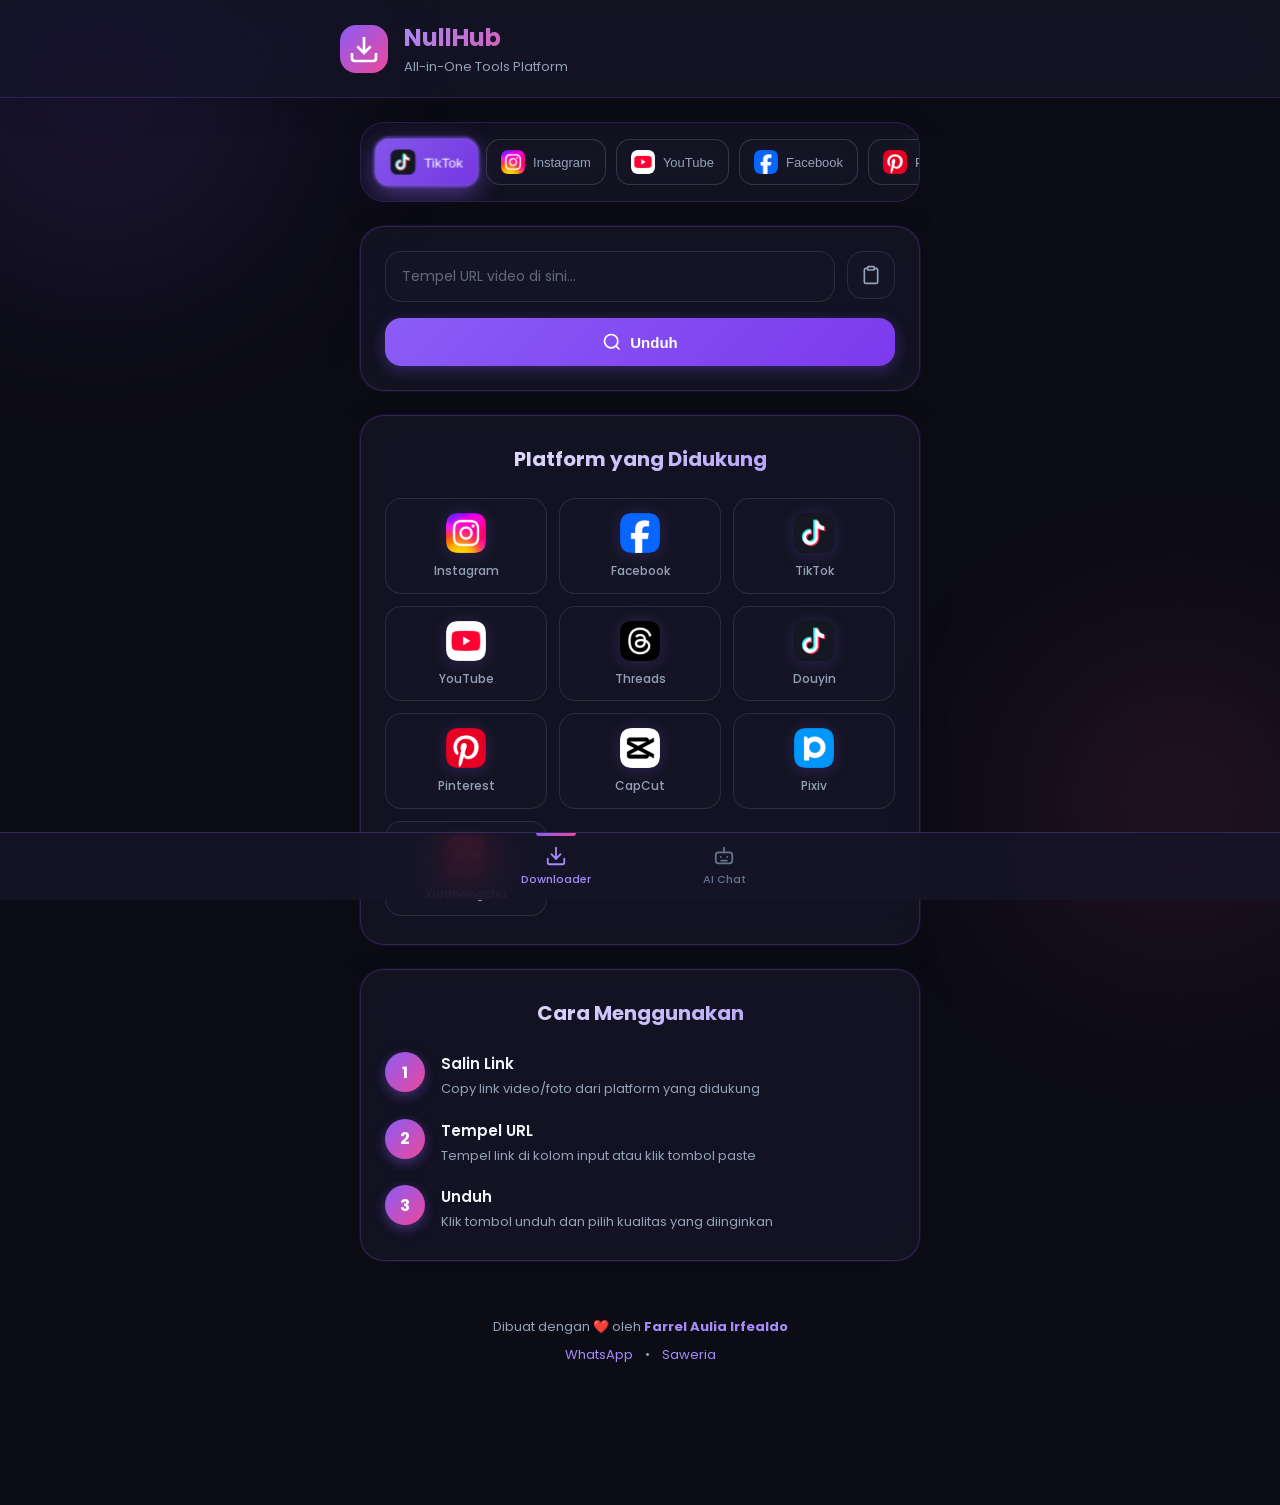
==== commit cbea269e: "feat: switch model GPT/Gemini di AI Chat" ====
--- a/index.html
+++ b/index.html
@@ -313,6 +313,10 @@
                 <div class="ai-chat-info">
                     <h3>NullXD AI</h3>
                     <p>Asisten AI • by NullXD</p>
+                </div>
+                <div class="ai-model-switch">
+                    <button class="ai-model-btn active" data-model="gpt" type="button">GPT</button>
+                    <button class="ai-model-btn" data-model="gemini" type="button">Gemini</button>
                 </div>
                 <button class="ai-icon-btn" id="ai-clear-btn" type="button" aria-label="Bersihkan chat" title="Bersihkan chat">
                     <svg width="18" height="18" viewBox="0 0 24 24" fill="none" stroke="currentColor" stroke-width="2" stroke-linecap="round" stroke-linejoin="round">
--- a/style.css
+++ b/style.css
@@ -1591,3 +1591,60 @@
     opacity: 0.5;
     cursor: not-allowed;
 }
+
+/* ============================================================
+   AI Chat — Switch Model & Markdown Gemini
+   ============================================================ */
+.ai-chat-info {
+    overflow: hidden;
+}
+
+.ai-chat-info h3,
+.ai-chat-info p {
+    white-space: nowrap;
+    overflow: hidden;
+    text-overflow: ellipsis;
+}
+
+.ai-model-switch {
+    display: flex;
+    gap: 2px;
+    background: rgba(255, 255, 255, 0.06);
+    border: 1px solid rgba(255, 255, 255, 0.1);
+    border-radius: 999px;
+    padding: 3px;
+    flex-shrink: 0;
+}
+
+.ai-model-btn {
+    border: none;
+    background: none;
+    color: var(--text-muted);
+    font-family: 'Poppins', sans-serif;
+    font-size: 11px;
+    font-weight: 600;
+    padding: 5px 10px;
+    border-radius: 999px;
+    cursor: pointer;
+    transition: var(--transition);
+}
+
+.ai-model-btn.active {
+    background: linear-gradient(135deg, var(--primary), var(--primary-dark));
+    color: white;
+    box-shadow: 0 2px 8px rgba(139, 92, 246, 0.4);
+}
+
+.ai-msg.bot .ai-h {
+    display: block;
+    color: var(--primary-light);
+    font-size: 14px;
+    margin-top: 4px;
+}
+
+.ai-msg.bot .ai-hr {
+    display: block;
+    height: 1px;
+    background: rgba(139, 92, 246, 0.3);
+    margin: 6px 0;
+}
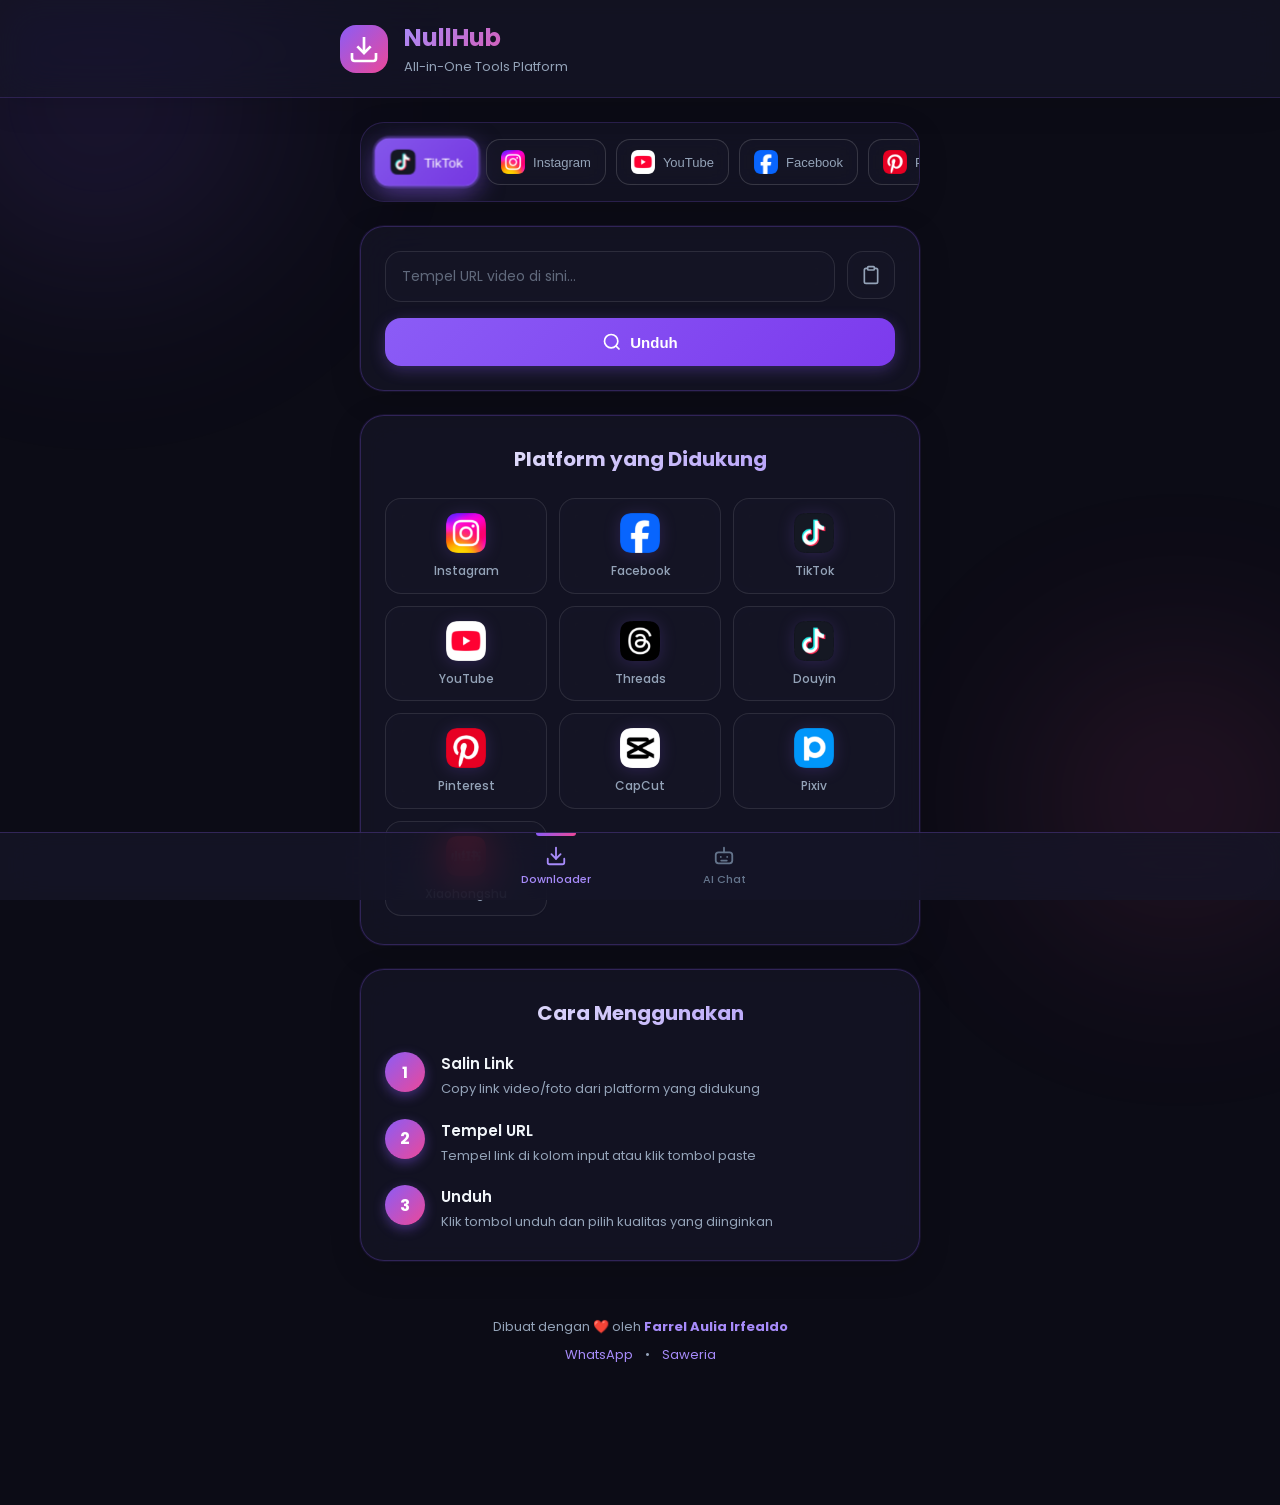
==== commit 6c0130cd: "feat: tambah model Bing di AI Chat" ====
--- a/index.html
+++ b/index.html
@@ -317,6 +317,7 @@
                 <div class="ai-model-switch">
                     <button class="ai-model-btn active" data-model="gpt" type="button">GPT</button>
                     <button class="ai-model-btn" data-model="gemini" type="button">Gemini</button>
+                    <button class="ai-model-btn" data-model="bing" type="button">Bing</button>
                 </div>
                 <button class="ai-icon-btn" id="ai-clear-btn" type="button" aria-label="Bersihkan chat" title="Bersihkan chat">
                     <svg width="18" height="18" viewBox="0 0 24 24" fill="none" stroke="currentColor" stroke-width="2" stroke-linecap="round" stroke-linejoin="round">
--- a/style.css
+++ b/style.css
@@ -1648,3 +1648,17 @@
     background: rgba(139, 92, 246, 0.3);
     margin: 6px 0;
 }
+
+/* Header chat responsif: 3 pill model di layar sempit */
+@media (max-width: 430px) {
+    .ai-chat-info p {
+        display: none;
+    }
+    .ai-model-btn {
+        padding: 5px 8px;
+        font-size: 10px;
+    }
+    .ai-chat-header {
+        gap: 8px;
+    }
+}
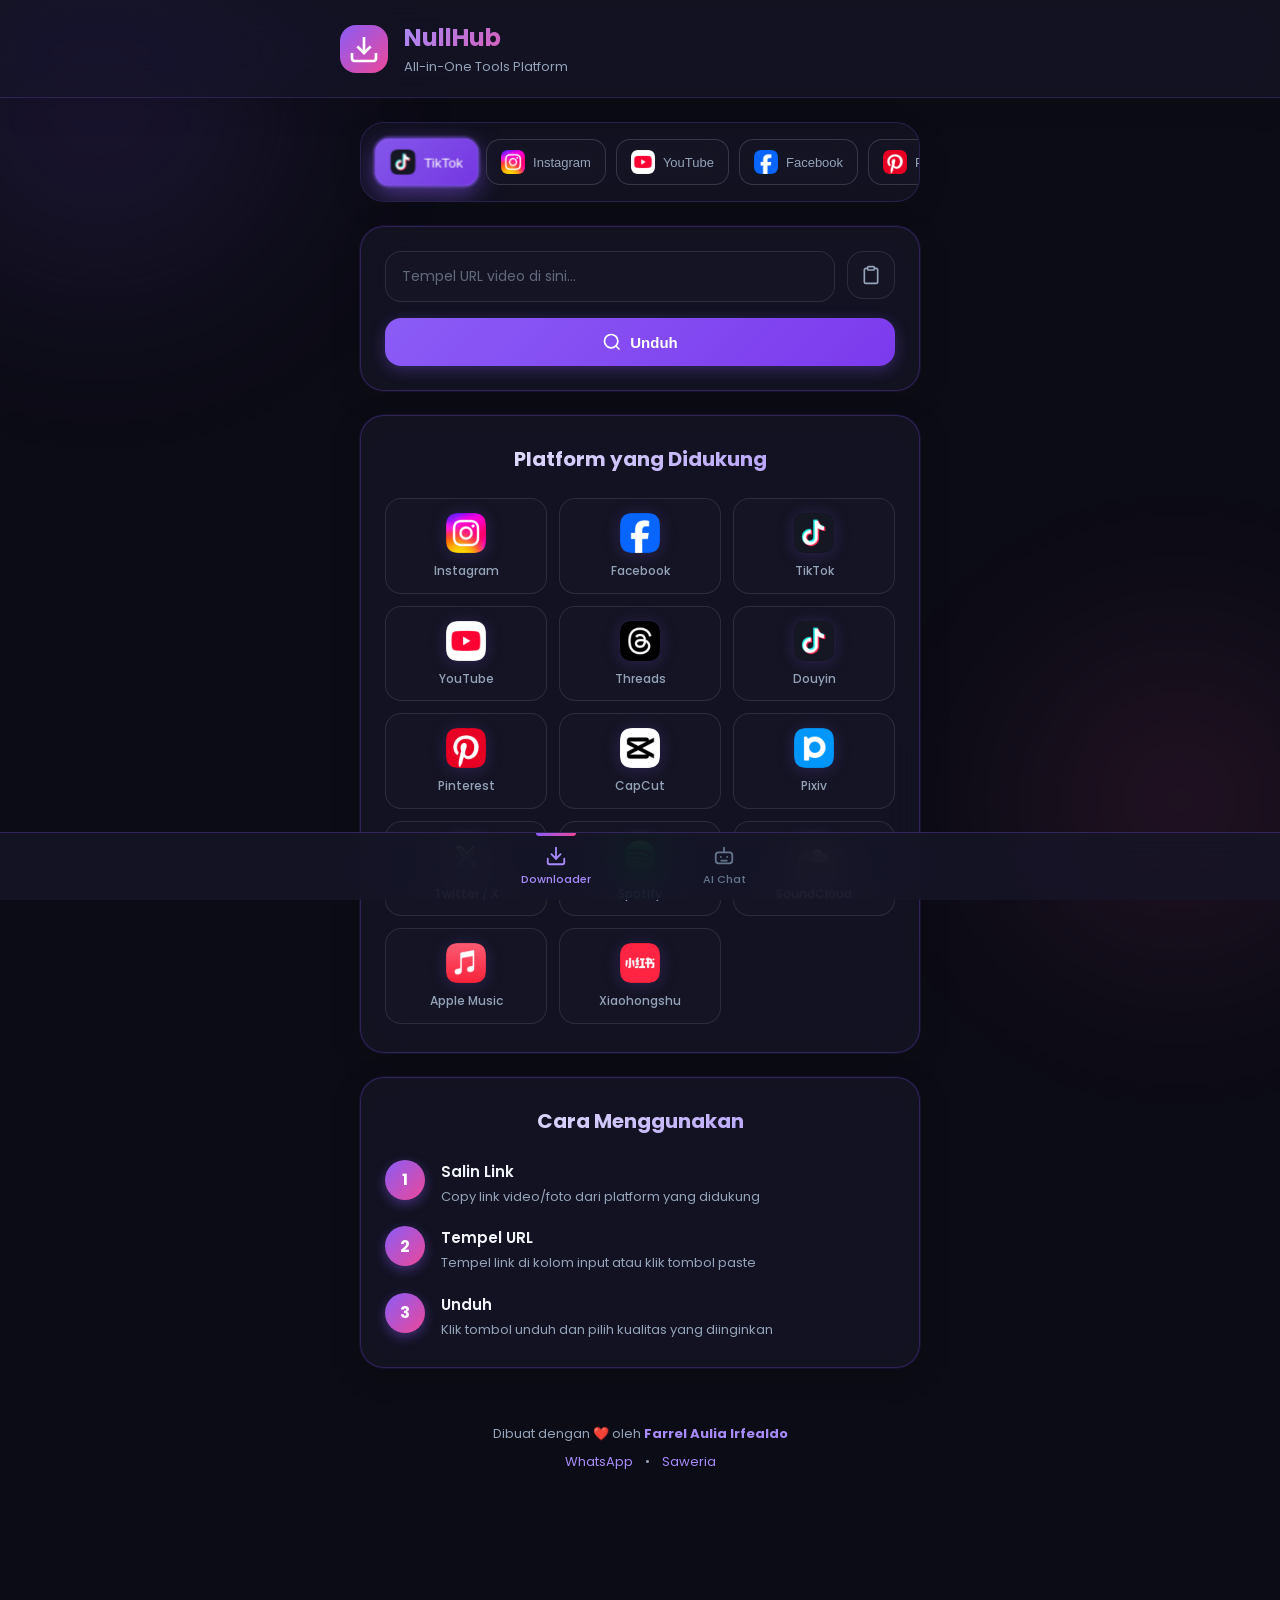
==== commit 2188ce3c: "feat: 4 platform baru (Twitter, Spotify, SoundCloud, Apple Music)" ====
--- a/index.html
+++ b/index.html
@@ -76,6 +76,22 @@
             <img src="img/pixiv_icon.webp" alt="Pixiv" width="20" height="20">
             <span>Pixiv</span>
         </button>
+        <button class="platform-btn" data-platform="twitter">
+            <img src="img/X_icon.webp" alt="Twitter / X" width="20" height="20">
+            <span>Twitter / X</span>
+        </button>
+        <button class="platform-btn" data-platform="spotify">
+            <img src="img/Spotify_icon.webp" alt="Spotify" width="20" height="20">
+            <span>Spotify</span>
+        </button>
+        <button class="platform-btn" data-platform="soundcloud">
+            <img src="img/SoundCloud_icon.webp" alt="SoundCloud" width="20" height="20">
+            <span>SoundCloud</span>
+        </button>
+        <button class="platform-btn" data-platform="applemusic">
+            <img src="img/AppleMusic_icon.webp" alt="Apple Music" width="20" height="20">
+            <span>Apple Music</span>
+        </button>
     </div>
 
     <!-- Input Section -->
@@ -247,6 +263,22 @@
             <div class="platform-item">
                 <img src="img/pixiv_icon.webp" alt="Pixiv" class="platform-icon">
                 <span>Pixiv</span>
+            </div>
+            <div class="platform-item">
+                <img src="img/X_icon.webp" alt="Twitter / X" class="platform-icon">
+                <span>Twitter / X</span>
+            </div>
+            <div class="platform-item">
+                <img src="img/Spotify_icon.webp" alt="Spotify" class="platform-icon">
+                <span>Spotify</span>
+            </div>
+            <div class="platform-item">
+                <img src="img/SoundCloud_icon.webp" alt="SoundCloud" class="platform-icon">
+                <span>SoundCloud</span>
+            </div>
+            <div class="platform-item">
+                <img src="img/AppleMusic_icon.webp" alt="Apple Music" class="platform-icon">
+                <span>Apple Music</span>
             </div>
             <div class="platform-item">
                 <img src="img/rednote_icon.webp" alt="Xiaohongshu" class="platform-icon">
--- a/style.css
+++ b/style.css
@@ -1662,3 +1662,159 @@
         gap: 8px;
     }
 }
+
+/* ============================================================
+   AI Chat — Rich Message (Code Block, Tabel, Suggestion Chips)
+   ============================================================ */
+.ai-code {
+    background: #0d0d1a;
+    border: 1px solid rgba(139, 92, 246, 0.25);
+    border-radius: 10px;
+    margin: 6px 0;
+    overflow: hidden;
+    white-space: normal;
+}
+
+.ai-code-head {
+    display: flex;
+    align-items: center;
+    justify-content: space-between;
+    padding: 6px 12px;
+    background: rgba(139, 92, 246, 0.12);
+    border-bottom: 1px solid rgba(139, 92, 246, 0.2);
+}
+
+.ai-code-head span {
+    font-size: 11px;
+    font-weight: 600;
+    color: var(--primary-light);
+    text-transform: uppercase;
+    letter-spacing: 0.5px;
+}
+
+.ai-copy-btn {
+    border: none;
+    background: rgba(139, 92, 246, 0.25);
+    color: var(--text-primary);
+    font-family: 'Poppins', sans-serif;
+    font-size: 10.5px;
+    font-weight: 600;
+    padding: 3px 10px;
+    border-radius: 999px;
+    cursor: pointer;
+    transition: var(--transition);
+}
+
+.ai-copy-btn:hover {
+    background: var(--primary);
+    color: white;
+}
+
+.ai-code pre {
+    margin: 0;
+    padding: 12px;
+    overflow-x: auto;
+}
+
+.ai-code pre code {
+    background: none;
+    padding: 0;
+    font-family: 'Courier New', monospace;
+    font-size: 12px;
+    line-height: 1.5;
+    color: #a5f3a5;
+    white-space: pre;
+}
+
+.ai-table {
+    display: block;
+    overflow-x: auto;
+    border-collapse: collapse;
+    margin: 6px 0;
+    white-space: normal;
+    font-size: 12.5px;
+}
+
+.ai-table th,
+.ai-table td {
+    border: 1px solid rgba(139, 92, 246, 0.3);
+    padding: 6px 12px;
+    text-align: left;
+}
+
+.ai-table th {
+    background: rgba(139, 92, 246, 0.2);
+    color: var(--primary-light);
+    font-weight: 600;
+    white-space: nowrap;
+}
+
+.ai-table tr:nth-child(even) td {
+    background: rgba(255, 255, 255, 0.03);
+}
+
+.ai-suggestions {
+    display: flex;
+    flex-wrap: wrap;
+    gap: 8px;
+    align-self: flex-start;
+    max-width: 90%;
+    animation: aiMsgIn 0.3s ease;
+}
+
+.ai-chip {
+    border: 1px solid rgba(139, 92, 246, 0.4);
+    background: rgba(139, 92, 246, 0.1);
+    color: var(--primary-light);
+    font-family: 'Poppins', sans-serif;
+    font-size: 12px;
+    font-weight: 500;
+    padding: 7px 14px;
+    border-radius: 999px;
+    cursor: pointer;
+    transition: var(--transition);
+}
+
+.ai-chip:hover,
+.ai-chip:active {
+    background: var(--primary);
+    color: white;
+    border-color: var(--primary);
+}
+
+/* ============================================================
+   Music Card (Spotify / SoundCloud / Apple Music)
+   ============================================================ */
+.music-card {
+    display: flex;
+    flex-direction: column;
+    align-items: center;
+    gap: 14px;
+    padding: 24px 20px;
+    background: linear-gradient(135deg, rgba(139, 92, 246, 0.12), rgba(124, 58, 237, 0.04));
+}
+
+.music-thumb {
+    width: 180px;
+    height: 180px;
+    object-fit: cover;
+    border-radius: 14px;
+    box-shadow: 0 12px 32px rgba(0, 0, 0, 0.45);
+}
+
+.music-title {
+    font-size: 14px;
+    font-weight: 600;
+    color: var(--text-primary);
+    text-align: center;
+    max-width: 100%;
+    overflow: hidden;
+    text-overflow: ellipsis;
+    white-space: nowrap;
+}
+
+.music-card audio {
+    width: 100%;
+    max-width: 340px;
+    height: 40px;
+}
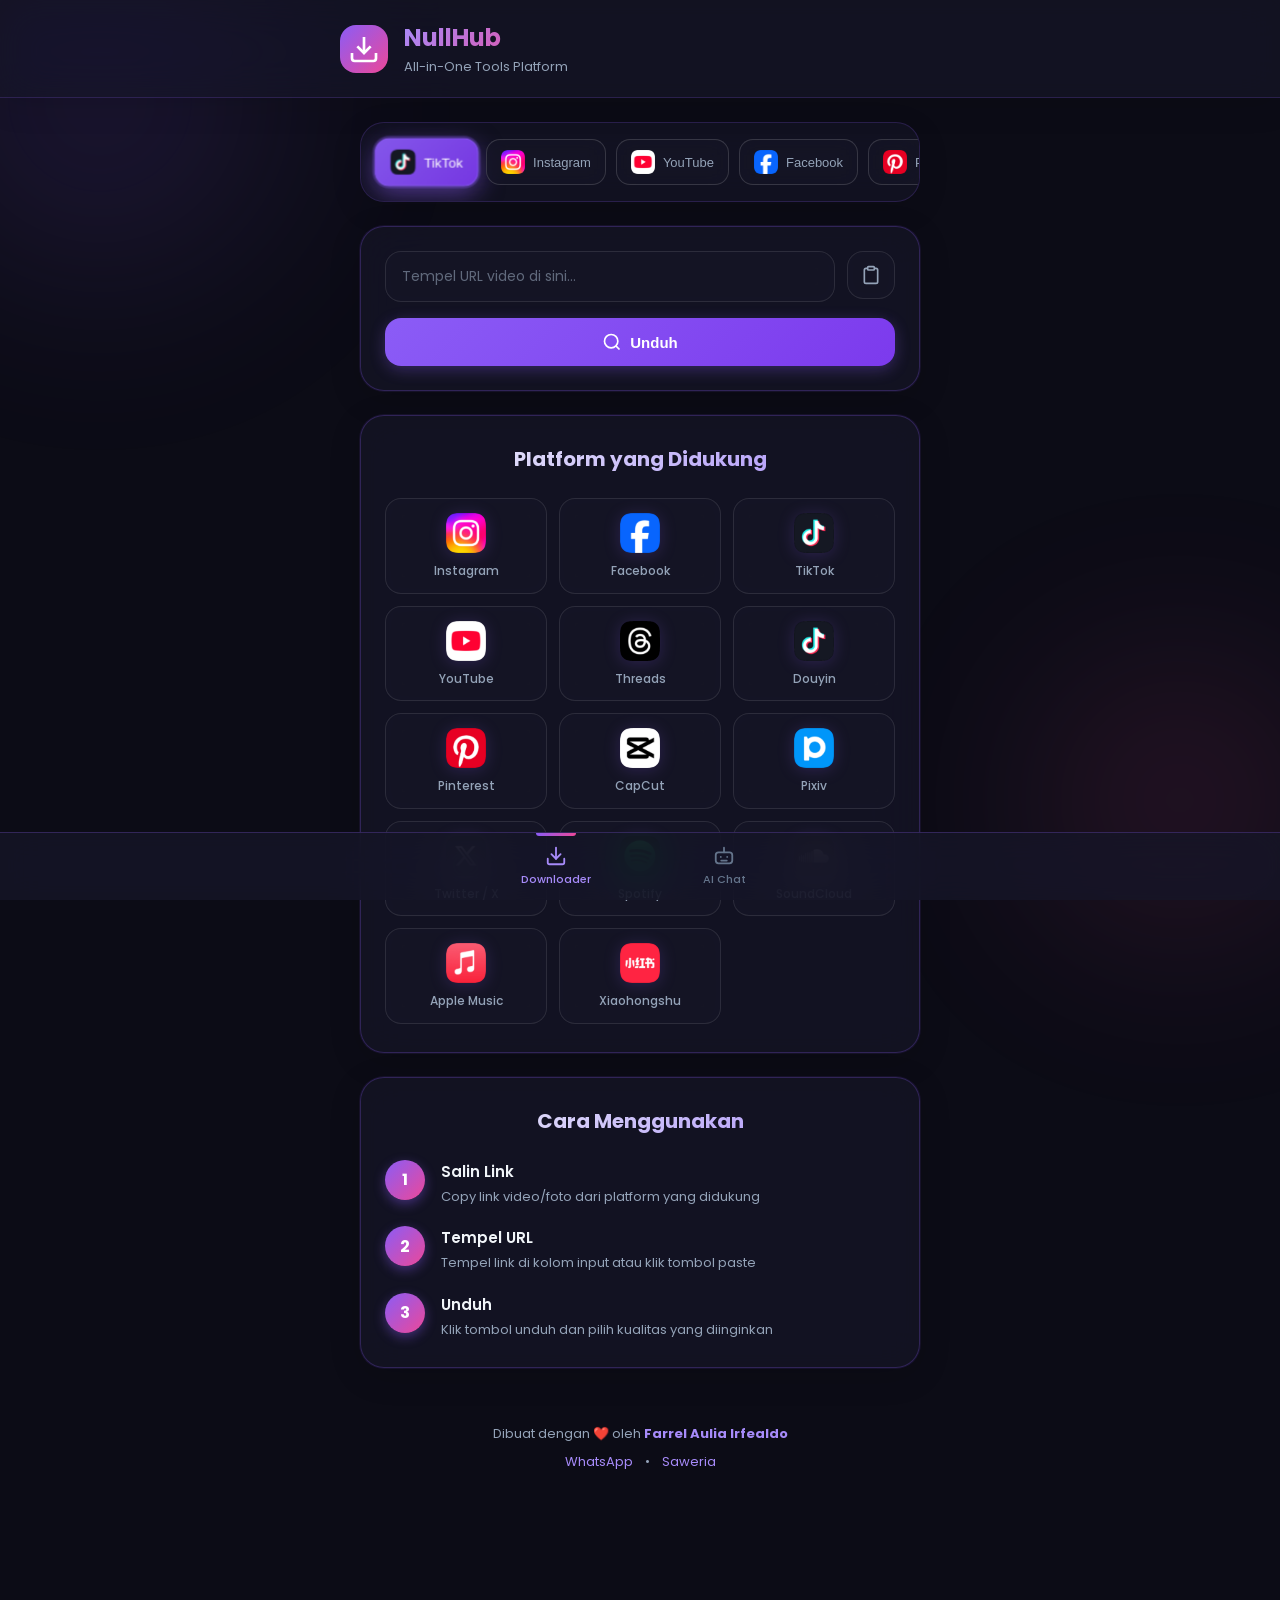
==== commit cb87afc1: "feat: pencarian musik Spotify/SoundCloud/Apple Music" ====
--- a/index.html
+++ b/index.html
@@ -122,6 +122,12 @@
 
     <!-- Result Section -->
     <div class="result-section" id="result-section" style="display: none;">
+        <!-- Hasil Pencarian Musik -->
+        <div class="search-results" id="search-results" style="display: none;">
+            <h3 class="search-results-title">Hasil Pencarian</h3>
+            <div class="search-results-list" id="search-results-list"></div>
+        </div>
+
         <!-- TikTok Video Card -->
         <div class="tiktok-card" id="tiktok-card" style="display: none;">
             <div class="tiktok-header">
--- a/style.css
+++ b/style.css
@@ -1818,3 +1818,81 @@
     max-width: 340px;
     height: 40px;
 }
+
+/* ============================================================
+   Hasil Pencarian Musik
+   ============================================================ */
+.search-results {
+    background: var(--bg-card);
+    border: 1px solid rgba(139, 92, 246, 0.25);
+    border-radius: var(--radius);
+    padding: 18px;
+    margin-bottom: 20px;
+    backdrop-filter: blur(20px);
+    -webkit-backdrop-filter: blur(20px);
+    animation: pageIn 0.3s ease;
+}
+
+.search-results-title {
+    font-size: 15px;
+    font-weight: 600;
+    color: var(--text-primary);
+    margin-bottom: 12px;
+}
+
+.search-results-list {
+    display: flex;
+    flex-direction: column;
+    gap: 8px;
+}
+
+.search-result-item {
+    display: flex;
+    align-items: center;
+    justify-content: space-between;
+    gap: 12px;
+    width: 100%;
+    text-align: left;
+    background: rgba(255, 255, 255, 0.04);
+    border: 1px solid rgba(255, 255, 255, 0.08);
+    border-radius: var(--radius-sm);
+    padding: 12px 14px;
+    cursor: pointer;
+    font-family: 'Poppins', sans-serif;
+    transition: var(--transition);
+}
+
+.search-result-item:hover,
+.search-result-item:active {
+    background: rgba(139, 92, 246, 0.15);
+    border-color: rgba(139, 92, 246, 0.4);
+    transform: translateX(3px);
+}
+
+.sr-info {
+    min-width: 0;
+}
+
+.sr-info h4 {
+    font-size: 13.5px;
+    font-weight: 600;
+    color: var(--text-primary);
+    overflow: hidden;
+    text-overflow: ellipsis;
+    white-space: nowrap;
+}
+
+.sr-info p {
+    font-size: 11.5px;
+    color: var(--text-secondary);
+    overflow: hidden;
+    text-overflow: ellipsis;
+    white-space: nowrap;
+}
+
+.sr-action {
+    flex-shrink: 0;
+    font-size: 12px;
+    font-weight: 600;
+    color: var(--primary-light);
+}
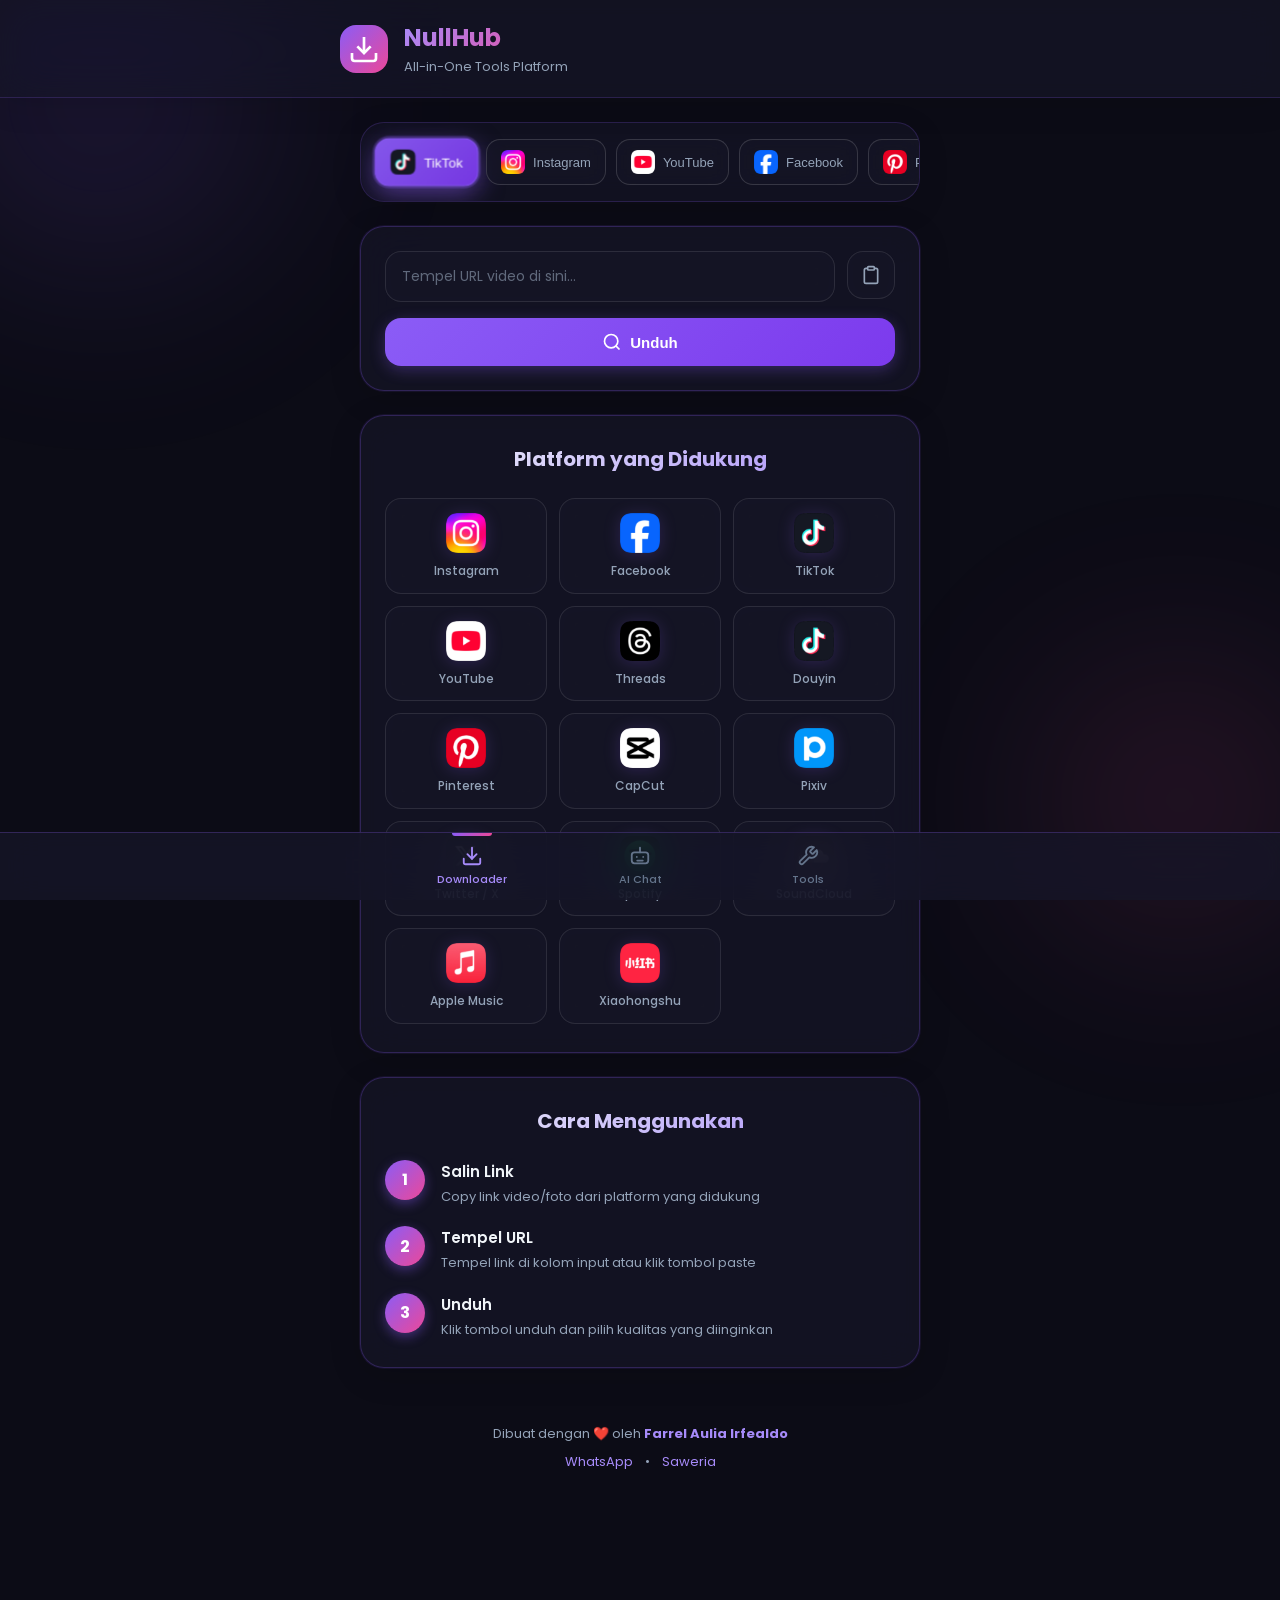
==== commit 85283c46: "feat: menu Tools + chord gitar" ====
--- a/index.html
+++ b/index.html
@@ -377,6 +377,28 @@
         </div>
     </div>
     <!-- ===== Akhir Halaman: AI Chat ===== -->
+
+    <!-- ===== Halaman: Tools ===== -->
+    <div class="page" id="page-tools">
+        <div class="tool-card">
+            <div class="tool-head">
+                <h3>🎸 Chord Gitar</h3>
+                <p>Cari chord lagu apa saja</p>
+            </div>
+            <div class="tool-input-row">
+                <input type="text" id="chord-input" placeholder="Judul lagu, mis. lathi" autocomplete="off">
+                <button class="tool-btn" id="chord-btn" type="button">Cari</button>
+            </div>
+            <div class="chord-result" id="chord-result" style="display: none;">
+                <div class="chord-result-head">
+                    <span id="chord-title"></span>
+                    <button class="ai-copy-btn" id="chord-copy" type="button">Copy</button>
+                </div>
+                <pre id="chord-text"></pre>
+            </div>
+        </div>
+    </div>
+    <!-- ===== Akhir Halaman: Tools ===== -->
 
 </div>
 
@@ -401,6 +423,12 @@
         </svg>
         <span>AI Chat</span>
     </button>
+    <button class="nav-item" data-page="tools" type="button">
+        <svg width="22" height="22" viewBox="0 0 24 24" fill="none" stroke="currentColor" stroke-width="2" stroke-linecap="round" stroke-linejoin="round">
+            <path d="M14.7 6.3a1 1 0 0 0 0 1.4l1.6 1.6a1 1 0 0 0 1.4 0l3.77-3.77a6 6 0 0 1-7.94 7.94l-6.91 6.91a2.12 2.12 0 0 1-3-3l6.91-6.91a6 6 0 0 1 7.94-7.94l-3.76 3.76z"/>
+        </svg>
+        <span>Tools</span>
+    </button>
 </nav>
 
 <script src="app.js" defer></script>
--- a/style.css
+++ b/style.css
@@ -1896,3 +1896,117 @@
     font-weight: 600;
     color: var(--primary-light);
 }
+
+/* ============================================================
+   Halaman Tools — Chord Gitar
+   ============================================================ */
+.tool-card {
+    background: var(--bg-card);
+    border: 1px solid rgba(139, 92, 246, 0.25);
+    border-radius: var(--radius);
+    padding: 20px;
+    backdrop-filter: blur(20px);
+    -webkit-backdrop-filter: blur(20px);
+}
+
+.tool-head h3 {
+    font-size: 17px;
+    font-weight: 600;
+    color: var(--text-primary);
+}
+
+.tool-head p {
+    font-size: 12.5px;
+    color: var(--text-secondary);
+    margin-bottom: 14px;
+}
+
+.tool-input-row {
+    display: flex;
+    gap: 8px;
+}
+
+.tool-input-row input {
+    flex: 1;
+    min-width: 0;
+    background: rgba(255, 255, 255, 0.06);
+    border: 1px solid rgba(255, 255, 255, 0.1);
+    border-radius: var(--radius-sm);
+    padding: 12px 16px;
+    color: var(--text-primary);
+    font-family: 'Poppins', sans-serif;
+    font-size: 13.5px;
+    outline: none;
+    transition: var(--transition);
+}
+
+.tool-input-row input:focus {
+    border-color: var(--primary);
+    background: rgba(139, 92, 246, 0.08);
+}
+
+.tool-btn {
+    border: none;
+    background: linear-gradient(135deg, var(--primary), var(--primary-dark));
+    color: white;
+    font-family: 'Poppins', sans-serif;
+    font-size: 13.5px;
+    font-weight: 600;
+    padding: 0 22px;
+    border-radius: var(--radius-sm);
+    cursor: pointer;
+    flex-shrink: 0;
+    transition: var(--transition);
+}
+
+.tool-btn:hover:not(:disabled) {
+    transform: translateY(-2px);
+    box-shadow: 0 6px 20px rgba(139, 92, 246, 0.4);
+}
+
+.tool-btn:disabled {
+    opacity: 0.6;
+    cursor: not-allowed;
+}
+
+.chord-result {
+    margin-top: 16px;
+    background: #0d0d1a;
+    border: 1px solid rgba(139, 92, 246, 0.25);
+    border-radius: 12px;
+    overflow: hidden;
+    animation: pageIn 0.3s ease;
+}
+
+.chord-result-head {
+    display: flex;
+    align-items: center;
+    justify-content: space-between;
+    gap: 10px;
+    padding: 10px 14px;
+    background: rgba(139, 92, 246, 0.12);
+    border-bottom: 1px solid rgba(139, 92, 246, 0.2);
+}
+
+.chord-result-head span {
+    font-size: 13px;
+    font-weight: 600;
+    color: var(--primary-light);
+    text-transform: capitalize;
+    overflow: hidden;
+    text-overflow: ellipsis;
+    white-space: nowrap;
+}
+
+.chord-result pre {
+    margin: 0;
+    padding: 16px;
+    overflow-x: auto;
+    font-family: 'Courier New', monospace;
+    font-size: 12.5px;
+    line-height: 1.6;
+    color: var(--text-primary);
+    white-space: pre;
+    max-height: 60vh;
+    overflow-y: auto;
+}
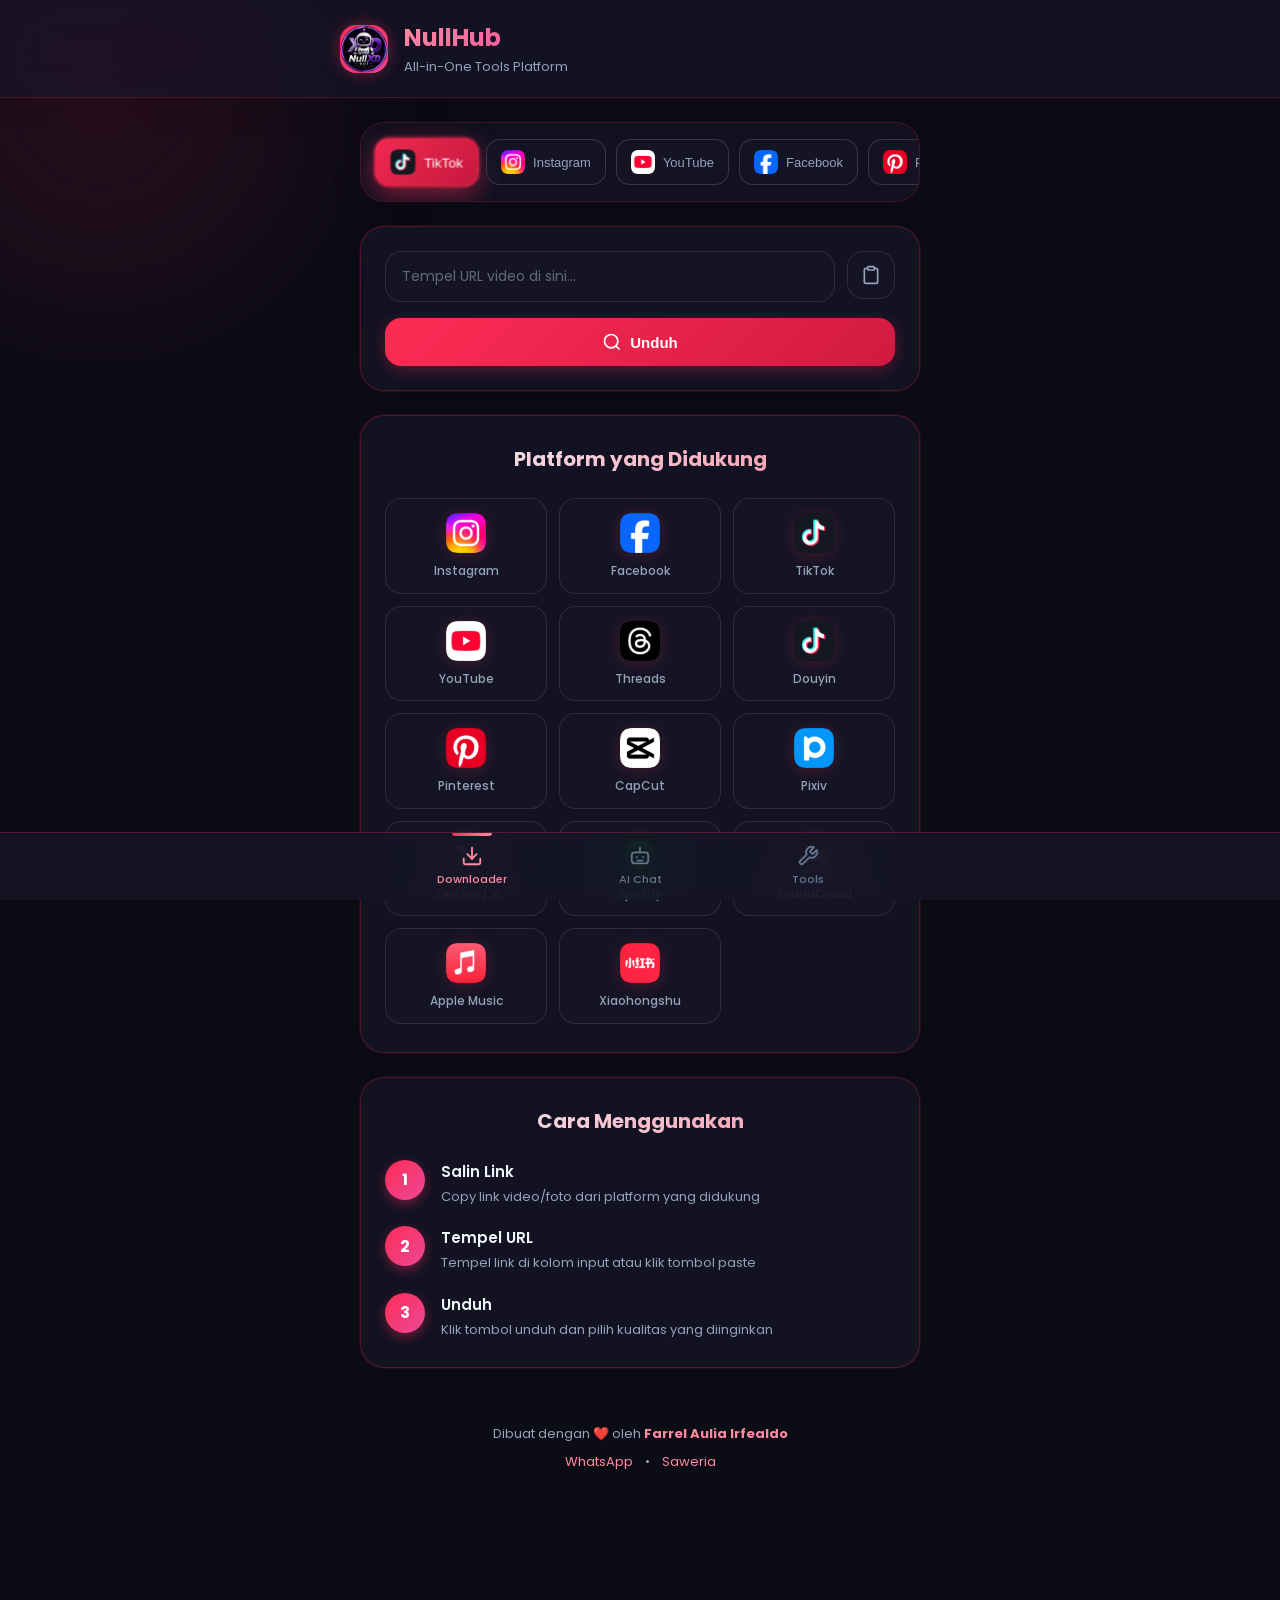
==== commit 645a4b62: "feat: logo NullXD di header dan avatar AI" ====
--- a/index.html
+++ b/index.html
@@ -15,11 +15,7 @@
 <header class="app-header">
     <div class="header-content">
         <div class="logo">
-            <svg width="32" height="32" viewBox="0 0 24 24" fill="none" stroke="currentColor" stroke-width="2">
-                <path d="M21 15v4a2 2 0 0 1-2 2H5a2 2 0 0 1-2-2v-4"/>
-                <polyline points="7 10 12 15 17 10"/>
-                <line x1="12" y1="15" x2="12" y2="3"/>
-            </svg>
+            <img src="img/logo.png" alt="NullXD" class="logo-img" width="48" height="48" loading="eager">
         </div>
         <div class="header-text">
             <h1>NullHub</h1>
@@ -339,14 +335,7 @@
         <div class="ai-chat-page">
             <div class="ai-chat-header">
                 <div class="ai-avatar">
-                    <svg width="20" height="20" viewBox="0 0 24 24" fill="none" stroke="currentColor" stroke-width="2" stroke-linecap="round" stroke-linejoin="round">
-                        <rect x="3" y="8" width="18" height="12" rx="3"/>
-                        <path d="M12 8V4"/>
-                        <circle cx="12" cy="3" r="1" fill="currentColor" stroke="none"/>
-                        <circle cx="8.5" cy="13" r="1" fill="currentColor" stroke="none"/>
-                        <circle cx="15.5" cy="13" r="1" fill="currentColor" stroke="none"/>
-                        <path d="M9 17h6"/>
-                    </svg>
+                    <img src="img/logo.png" alt="NullXD AI" class="ai-avatar-img" width="40" height="40">
                 </div>
                 <div class="ai-chat-info">
                     <h3>NullXD AI</h3>
--- a/style.css
+++ b/style.css
@@ -1,11 +1,17 @@
 @import url('https://fonts.googleapis.com/css2?family=Poppins:wght@400;500;600;700;800&display=swap');
 
 :root {
-    --primary: #8b5cf6;
-    --primary-dark: #7c3aed;
-    --primary-light: #a78bfa;
+    /* Aksen dinamis: nilai ini diganti JS mengikuti platform aktif */
+    --ac: #8b5cf6;
+    --ac2: #7c3aed;
+    --ac-light: #a78bfa;
+    --ac-rgb: 139, 92, 246;
+    --ac2-rgb: 124, 58, 237;
+
+    --primary: var(--ac);
+    --primary-dark: var(--ac2);
+    --primary-light: var(--ac-light);
     --secondary: #ec4899;
-    --accent: #f59e0b;
     --success: #10b981;
     --danger: #ef4444;
     --bg-primary: #0c0c16;
@@ -79,7 +85,7 @@
     background: rgba(22, 22, 38, 0.7);
     backdrop-filter: blur(20px) saturate(180%);
     -webkit-backdrop-filter: blur(20px) saturate(180%);
-    border-bottom: 1px solid rgba(139, 92, 246, 0.2);
+    border-bottom: 1px solid rgba(var(--ac-rgb), 0.2);
     padding: 20px;
     position: sticky;
     top: 0;
@@ -153,7 +159,7 @@
     background: rgba(22, 22, 38, 0.6);
     backdrop-filter: blur(20px) saturate(180%);
     -webkit-backdrop-filter: blur(20px) saturate(180%);
-    border: 1px solid rgba(139, 92, 246, 0.2);
+    border: 1px solid rgba(var(--ac-rgb), 0.2);
     border-radius: var(--radius);
     box-shadow: 0 8px 32px rgba(0, 0, 0, 0.1);
     animation: fadeInUp 0.6s ease-out 0.1s both;
@@ -192,7 +198,7 @@
     width: 0;
     height: 0;
     border-radius: 50%;
-    background: rgba(139, 92, 246, 0.4);
+    background: rgba(var(--ac-rgb), 0.4);
     transform: translate(-50%, -50%);
     transition: width 0.6s, height 0.6s;
 }
@@ -203,20 +209,20 @@
 }
 
 .platform-btn:hover {
-    background: rgba(139, 92, 246, 0.25);
+    background: rgba(var(--ac-rgb), 0.25);
     border-color: var(--primary);
     color: var(--text-primary);
     transform: translateY(-2px) scale(1.02);
-    box-shadow: 0 8px 20px rgba(139, 92, 246, 0.3);
+    box-shadow: 0 8px 20px rgba(var(--ac-rgb), 0.3);
 }
 
 .platform-btn.active {
-    background: linear-gradient(135deg, rgba(139, 92, 246, 0.95), rgba(124, 58, 237, 0.95));
+    background: linear-gradient(135deg, rgba(var(--ac-rgb), 0.95), rgba(var(--ac2-rgb), 0.95));
     backdrop-filter: blur(10px);
-    border-color: rgba(139, 92, 246, 0.8);
+    border-color: rgba(var(--ac-rgb), 0.8);
     color: white;
     transform: scale(1.05);
-    box-shadow: 0 8px 24px rgba(139, 92, 246, 0.5), 0 0 0 2px rgba(139, 92, 246, 0.3);
+    box-shadow: 0 8px 24px rgba(var(--ac-rgb), 0.5), 0 0 0 2px rgba(var(--ac-rgb), 0.3);
 }
 
 .platform-btn.active::before {
@@ -237,11 +243,11 @@
     background: rgba(22, 22, 38, 0.7);
     backdrop-filter: blur(20px) saturate(180%);
     -webkit-backdrop-filter: blur(20px) saturate(180%);
-    border: 1px solid rgba(139, 92, 246, 0.25);
+    border: 1px solid rgba(var(--ac-rgb), 0.25);
     border-radius: var(--radius);
     padding: 24px;
     margin-bottom: 24px;
-    box-shadow: 0 8px 32px rgba(0, 0, 0, 0.15), 0 0 0 1px rgba(139, 92, 246, 0.1);
+    box-shadow: 0 8px 32px rgba(0, 0, 0, 0.15), 0 0 0 1px rgba(var(--ac-rgb), 0.1);
     animation: fadeInUp 0.6s ease-out 0.2s both;
 }
 
@@ -279,8 +285,8 @@
 .input-wrapper input:focus {
     outline: none;
     border-color: var(--primary);
-    background: rgba(139, 92, 246, 0.1);
-    box-shadow: 0 0 0 3px rgba(139, 92, 246, 0.2), 0 4px 12px rgba(139, 92, 246, 0.15);
+    background: rgba(var(--ac-rgb), 0.1);
+    box-shadow: 0 0 0 3px rgba(var(--ac-rgb), 0.2), 0 4px 12px rgba(var(--ac-rgb), 0.15);
     transform: translateY(-1px);
 }
 
@@ -322,7 +328,7 @@
     border-color: var(--primary);
     color: var(--primary);
     transform: scale(1.1) rotate(5deg);
-    box-shadow: 0 8px 16px rgba(139, 92, 246, 0.3);
+    box-shadow: 0 8px 16px rgba(var(--ac-rgb), 0.3);
 }
 
 .paste-btn:active {
@@ -351,7 +357,7 @@
     transition: all 0.3s cubic-bezier(0.4, 0, 0.2, 1);
     position: relative;
     overflow: hidden;
-    box-shadow: 0 4px 15px rgba(139, 92, 246, 0.3);
+    box-shadow: 0 4px 15px rgba(var(--ac-rgb), 0.3);
 }
 
 .download-btn::before {
@@ -371,31 +377,31 @@
 
 .download-btn:hover {
     transform: translateY(-3px) scale(1.02);
-    box-shadow: 0 12px 32px rgba(139, 92, 246, 0.5);
+    box-shadow: 0 12px 32px rgba(var(--ac-rgb), 0.5);
 }
 
 .download-btn:active {
     transform: translateY(-1px) scale(0.98);
-    box-shadow: 0 4px 15px rgba(139, 92, 246, 0.3);
+    box-shadow: 0 4px 15px rgba(var(--ac-rgb), 0.3);
 }
 
 /* Loading */
 .loading {
     background: rgba(22, 22, 38, 0.7);
     backdrop-filter: blur(20px);
-    border: 1px solid rgba(139, 92, 246, 0.25);
+    border: 1px solid rgba(var(--ac-rgb), 0.25);
     border-radius: var(--radius);
     padding: 48px 24px;
     text-align: center;
     margin-bottom: 24px;
-    box-shadow: 0 8px 32px rgba(0, 0, 0, 0.15), 0 0 0 1px rgba(139, 92, 246, 0.1);
+    box-shadow: 0 8px 32px rgba(0, 0, 0, 0.15), 0 0 0 1px rgba(var(--ac-rgb), 0.1);
     animation: fadeInUp 0.3s ease-out;
 }
 
 .spinner {
     width: 56px;
     height: 56px;
-    border: 4px solid rgba(139, 92, 246, 0.2);
+    border: 4px solid rgba(var(--ac-rgb), 0.2);
     border-top-color: var(--primary);
     border-right-color: var(--secondary);
     border-radius: 50%;
@@ -421,11 +427,11 @@
 @keyframes pulse {
     0%, 100% { 
         transform: scale(1);
-        box-shadow: 0 0 0 0 rgba(139, 92, 246, 0.7);
+        box-shadow: 0 0 0 0 rgba(var(--ac-rgb), 0.7);
     }
     50% { 
         transform: scale(1.05);
-        box-shadow: 0 0 0 10px rgba(139, 92, 246, 0);
+        box-shadow: 0 0 0 10px rgba(var(--ac-rgb), 0);
     }
 }
 
@@ -439,11 +445,11 @@
     background: rgba(22, 22, 38, 0.7);
     backdrop-filter: blur(20px) saturate(180%);
     -webkit-backdrop-filter: blur(20px) saturate(180%);
-    border: 1px solid rgba(139, 92, 246, 0.25);
+    border: 1px solid rgba(var(--ac-rgb), 0.25);
     border-radius: var(--radius);
     padding: 24px;
     margin-bottom: 24px;
-    box-shadow: 0 8px 32px rgba(0, 0, 0, 0.15), 0 0 0 1px rgba(139, 92, 246, 0.1);
+    box-shadow: 0 8px 32px rgba(0, 0, 0, 0.15), 0 0 0 1px rgba(var(--ac-rgb), 0.1);
     animation: fadeInUp 0.5s ease-out;
 }
 
@@ -493,7 +499,7 @@
 
 .tiktok-video-container:hover {
     transform: scale(1.01);
-    box-shadow: 0 8px 32px rgba(139, 92, 246, 0.3);
+    box-shadow: 0 8px 32px rgba(var(--ac-rgb), 0.3);
 }
 
 .tiktok-video-container video {
@@ -524,7 +530,7 @@
 }
 
 .play-btn {
-    background: rgba(139, 92, 246, 0.9);
+    background: rgba(var(--ac-rgb), 0.9);
     border: none;
     border-radius: 50%;
     width: 80px;
@@ -535,14 +541,14 @@
     cursor: pointer;
     transition: all 0.3s cubic-bezier(0.4, 0, 0.2, 1);
     backdrop-filter: blur(10px);
-    box-shadow: 0 8px 32px rgba(139, 92, 246, 0.5);
+    box-shadow: 0 8px 32px rgba(var(--ac-rgb), 0.5);
     animation: playPulse 2s ease-in-out infinite;
 }
 
 .play-btn:hover {
-    background: rgba(139, 92, 246, 1);
+    background: rgba(var(--ac-rgb), 1);
     transform: scale(1.15);
-    box-shadow: 0 12px 48px rgba(139, 92, 246, 0.7);
+    box-shadow: 0 12px 48px rgba(var(--ac-rgb), 0.7);
 }
 
 .play-btn:active {
@@ -551,10 +557,10 @@
 
 @keyframes playPulse {
     0%, 100% {
-        box-shadow: 0 8px 32px rgba(139, 92, 246, 0.5);
+        box-shadow: 0 8px 32px rgba(var(--ac-rgb), 0.5);
     }
     50% {
-        box-shadow: 0 8px 48px rgba(139, 92, 246, 0.7);
+        box-shadow: 0 8px 48px rgba(var(--ac-rgb), 0.7);
     }
 }
 
@@ -738,8 +744,8 @@
     align-items: center;
     gap: 10px;
     padding: 14px 16px;
-    background: rgba(139, 92, 246, 0.1);
-    border: 1px solid rgba(139, 92, 246, 0.2);
+    background: rgba(var(--ac-rgb), 0.1);
+    border: 1px solid rgba(var(--ac-rgb), 0.2);
     border-radius: var(--radius-sm);
     margin-bottom: 20px;
 }
@@ -844,7 +850,7 @@
 .download-option:hover {
     border-color: var(--primary);
     transform: translateX(4px);
-    box-shadow: 0 4px 16px rgba(139, 92, 246, 0.2);
+    box-shadow: 0 4px 16px rgba(var(--ac-rgb), 0.2);
 }
 
 .option-info {
@@ -912,7 +918,7 @@
 .option-download-btn:hover {
     background: var(--primary-dark);
     transform: scale(1.08);
-    box-shadow: 0 4px 12px rgba(139, 92, 246, 0.4);
+    box-shadow: 0 4px 12px rgba(var(--ac-rgb), 0.4);
 }
 
 .option-download-btn:active {
@@ -924,11 +930,11 @@
     background: rgba(22, 22, 38, 0.7);
     backdrop-filter: blur(20px) saturate(180%);
     -webkit-backdrop-filter: blur(20px) saturate(180%);
-    border: 1px solid rgba(139, 92, 246, 0.25);
+    border: 1px solid rgba(var(--ac-rgb), 0.25);
     border-radius: var(--radius);
     padding: 28px 24px;
     margin-bottom: 24px;
-    box-shadow: 0 8px 32px rgba(0, 0, 0, 0.15), 0 0 0 1px rgba(139, 92, 246, 0.1);
+    box-shadow: 0 8px 32px rgba(0, 0, 0, 0.15), 0 0 0 1px rgba(var(--ac-rgb), 0.1);
     animation: fadeInUp 0.6s ease-out 0.3s both;
 }
 
@@ -982,7 +988,7 @@
 .platform-item:hover {
     border-color: var(--primary);
     transform: translateY(-6px) scale(1.05);
-    box-shadow: 0 12px 24px rgba(139, 92, 246, 0.3);
+    box-shadow: 0 12px 24px rgba(var(--ac-rgb), 0.3);
 }
 
 .platform-item:active {
@@ -1002,13 +1008,13 @@
     object-fit: contain;
     flex-shrink: 0;
     border-radius: 10px;
-    filter: drop-shadow(0 2px 8px rgba(139, 92, 246, 0.2));
+    filter: drop-shadow(0 2px 8px rgba(var(--ac-rgb), 0.2));
     transition: all 0.3s ease;
 }
 
 .platform-item:hover .platform-icon {
     transform: scale(1.1);
-    filter: drop-shadow(0 4px 12px rgba(139, 92, 246, 0.4));
+    filter: drop-shadow(0 4px 12px rgba(var(--ac-rgb), 0.4));
 }
 
 .platform-item span {
@@ -1027,11 +1033,11 @@
     background: rgba(22, 22, 38, 0.7);
     backdrop-filter: blur(20px) saturate(180%);
     -webkit-backdrop-filter: blur(20px) saturate(180%);
-    border: 1px solid rgba(139, 92, 246, 0.25);
+    border: 1px solid rgba(var(--ac-rgb), 0.25);
     border-radius: var(--radius);
     padding: 28px 24px;
     margin-bottom: 24px;
-    box-shadow: 0 8px 32px rgba(0, 0, 0, 0.15), 0 0 0 1px rgba(139, 92, 246, 0.1);
+    box-shadow: 0 8px 32px rgba(0, 0, 0, 0.15), 0 0 0 1px rgba(var(--ac-rgb), 0.1);
     animation: fadeInUp 0.6s ease-out 0.4s both;
 }
 
@@ -1085,13 +1091,13 @@
     font-weight: 700;
     font-size: 16px;
     flex-shrink: 0;
-    box-shadow: 0 4px 12px rgba(139, 92, 246, 0.4);
+    box-shadow: 0 4px 12px rgba(var(--ac-rgb), 0.4);
     transition: all 0.3s ease;
 }
 
 .step:hover .step-number {
     transform: scale(1.1) rotate(5deg);
-    box-shadow: 0 6px 20px rgba(139, 92, 246, 0.6);
+    box-shadow: 0 6px 20px rgba(var(--ac-rgb), 0.6);
 }
 
 .step-content h4 {
@@ -1230,7 +1236,7 @@
 /* Audio Player for YouTube MP3 */
 .audio-player-container {
     width: 100%;
-    background: rgba(139, 92, 246, 0.1);
+    background: rgba(var(--ac-rgb), 0.1);
     border-radius: var(--radius-sm);
     padding: 20px;
     display: flex;
@@ -1257,7 +1263,7 @@
     top: 50%;
     left: 50%;
     transform: translate(-50%, -50%);
-    background: rgba(139, 92, 246, 0.9);
+    background: rgba(var(--ac-rgb), 0.9);
     width: 80px;
     height: 80px;
     border-radius: 50%;
@@ -1265,7 +1271,7 @@
     align-items: center;
     justify-content: center;
     backdrop-filter: blur(10px);
-    box-shadow: 0 8px 32px rgba(139, 92, 246, 0.4);
+    box-shadow: 0 8px 32px rgba(var(--ac-rgb), 0.4);
 }
 
 .audio-player-container audio {
@@ -1276,7 +1282,7 @@
 }
 
 .audio-player-container audio::-webkit-media-controls-panel {
-    background: rgba(139, 92, 246, 0.2);
+    background: rgba(var(--ac-rgb), 0.2);
     border-radius: var(--radius-xs);
 }
 
@@ -1310,7 +1316,7 @@
     background: rgba(22, 22, 38, 0.85);
     backdrop-filter: blur(20px) saturate(180%);
     -webkit-backdrop-filter: blur(20px) saturate(180%);
-    border-top: 1px solid rgba(139, 92, 246, 0.25);
+    border-top: 1px solid rgba(var(--ac-rgb), 0.25);
     display: flex;
     justify-content: center;
     gap: 8px;
@@ -1381,7 +1387,7 @@
     display: flex;
     flex-direction: column;
     background: var(--bg-card);
-    border: 1px solid rgba(139, 92, 246, 0.25);
+    border: 1px solid rgba(var(--ac-rgb), 0.25);
     border-radius: var(--radius);
     overflow: hidden;
     backdrop-filter: blur(20px);
@@ -1394,8 +1400,8 @@
     align-items: center;
     gap: 12px;
     padding: 14px 16px;
-    background: linear-gradient(135deg, rgba(139, 92, 246, 0.18), rgba(124, 58, 237, 0.08));
-    border-bottom: 1px solid rgba(139, 92, 246, 0.2);
+    background: linear-gradient(135deg, rgba(var(--ac-rgb), 0.18), rgba(var(--ac2-rgb), 0.08));
+    border-bottom: 1px solid rgba(var(--ac-rgb), 0.2);
     flex-shrink: 0;
 }
 
@@ -1443,7 +1449,7 @@
 }
 
 .ai-icon-btn:hover {
-    background: rgba(139, 92, 246, 0.25);
+    background: rgba(var(--ac-rgb), 0.25);
     color: var(--text-primary);
 }
 
@@ -1493,7 +1499,7 @@
 }
 
 .ai-msg.bot code {
-    background: rgba(139, 92, 246, 0.2);
+    background: rgba(var(--ac-rgb), 0.2);
     padding: 1px 5px;
     border-radius: 5px;
     font-family: monospace;
@@ -1539,7 +1545,7 @@
     display: flex;
     gap: 8px;
     padding: 12px 14px;
-    border-top: 1px solid rgba(139, 92, 246, 0.2);
+    border-top: 1px solid rgba(var(--ac-rgb), 0.2);
     background: var(--bg-secondary);
     flex-shrink: 0;
 }
@@ -1560,7 +1566,7 @@
 
 .ai-input-bar input:focus {
     border-color: var(--primary);
-    background: rgba(139, 92, 246, 0.08);
+    background: rgba(var(--ac-rgb), 0.08);
 }
 
 .ai-input-bar input::placeholder {
@@ -1584,7 +1590,7 @@
 
 .ai-send-btn:hover:not(:disabled) {
     transform: scale(1.08);
-    box-shadow: 0 4px 16px rgba(139, 92, 246, 0.5);
+    box-shadow: 0 4px 16px rgba(var(--ac-rgb), 0.5);
 }
 
 .ai-send-btn:disabled {
@@ -1632,7 +1638,7 @@
 .ai-model-btn.active {
     background: linear-gradient(135deg, var(--primary), var(--primary-dark));
     color: white;
-    box-shadow: 0 2px 8px rgba(139, 92, 246, 0.4);
+    box-shadow: 0 2px 8px rgba(var(--ac-rgb), 0.4);
 }
 
 .ai-msg.bot .ai-h {
@@ -1645,7 +1651,7 @@
 .ai-msg.bot .ai-hr {
     display: block;
     height: 1px;
-    background: rgba(139, 92, 246, 0.3);
+    background: rgba(var(--ac-rgb), 0.3);
     margin: 6px 0;
 }
 
@@ -1668,7 +1674,7 @@
    ============================================================ */
 .ai-code {
     background: #0d0d1a;
-    border: 1px solid rgba(139, 92, 246, 0.25);
+    border: 1px solid rgba(var(--ac-rgb), 0.25);
     border-radius: 10px;
     margin: 6px 0;
     overflow: hidden;
@@ -1680,8 +1686,8 @@
     align-items: center;
     justify-content: space-between;
     padding: 6px 12px;
-    background: rgba(139, 92, 246, 0.12);
-    border-bottom: 1px solid rgba(139, 92, 246, 0.2);
+    background: rgba(var(--ac-rgb), 0.12);
+    border-bottom: 1px solid rgba(var(--ac-rgb), 0.2);
 }
 
 .ai-code-head span {
@@ -1694,7 +1700,7 @@
 
 .ai-copy-btn {
     border: none;
-    background: rgba(139, 92, 246, 0.25);
+    background: rgba(var(--ac-rgb), 0.25);
     color: var(--text-primary);
     font-family: 'Poppins', sans-serif;
     font-size: 10.5px;
@@ -1737,13 +1743,13 @@
 
 .ai-table th,
 .ai-table td {
-    border: 1px solid rgba(139, 92, 246, 0.3);
+    border: 1px solid rgba(var(--ac-rgb), 0.3);
     padding: 6px 12px;
     text-align: left;
 }
 
 .ai-table th {
-    background: rgba(139, 92, 246, 0.2);
+    background: rgba(var(--ac-rgb), 0.2);
     color: var(--primary-light);
     font-weight: 600;
     white-space: nowrap;
@@ -1763,8 +1769,8 @@
 }
 
 .ai-chip {
-    border: 1px solid rgba(139, 92, 246, 0.4);
-    background: rgba(139, 92, 246, 0.1);
+    border: 1px solid rgba(var(--ac-rgb), 0.4);
+    background: rgba(var(--ac-rgb), 0.1);
     color: var(--primary-light);
     font-family: 'Poppins', sans-serif;
     font-size: 12px;
@@ -1791,7 +1797,7 @@
     align-items: center;
     gap: 14px;
     padding: 24px 20px;
-    background: linear-gradient(135deg, rgba(139, 92, 246, 0.12), rgba(124, 58, 237, 0.04));
+    background: linear-gradient(135deg, rgba(var(--ac-rgb), 0.12), rgba(var(--ac2-rgb), 0.04));
 }
 
 .music-thumb {
@@ -1824,7 +1830,7 @@
    ============================================================ */
 .search-results {
     background: var(--bg-card);
-    border: 1px solid rgba(139, 92, 246, 0.25);
+    border: 1px solid rgba(var(--ac-rgb), 0.25);
     border-radius: var(--radius);
     padding: 18px;
     margin-bottom: 20px;
@@ -1864,8 +1870,8 @@
 
 .search-result-item:hover,
 .search-result-item:active {
-    background: rgba(139, 92, 246, 0.15);
-    border-color: rgba(139, 92, 246, 0.4);
+    background: rgba(var(--ac-rgb), 0.15);
+    border-color: rgba(var(--ac-rgb), 0.4);
     transform: translateX(3px);
 }
 
@@ -1902,7 +1908,7 @@
    ============================================================ */
 .tool-card {
     background: var(--bg-card);
-    border: 1px solid rgba(139, 92, 246, 0.25);
+    border: 1px solid rgba(var(--ac-rgb), 0.25);
     border-radius: var(--radius);
     padding: 20px;
     backdrop-filter: blur(20px);
@@ -1942,7 +1948,7 @@
 
 .tool-input-row input:focus {
     border-color: var(--primary);
-    background: rgba(139, 92, 246, 0.08);
+    background: rgba(var(--ac-rgb), 0.08);
 }
 
 .tool-btn {
@@ -1961,7 +1967,7 @@
 
 .tool-btn:hover:not(:disabled) {
     transform: translateY(-2px);
-    box-shadow: 0 6px 20px rgba(139, 92, 246, 0.4);
+    box-shadow: 0 6px 20px rgba(var(--ac-rgb), 0.4);
 }
 
 .tool-btn:disabled {
@@ -1972,7 +1978,7 @@
 .chord-result {
     margin-top: 16px;
     background: #0d0d1a;
-    border: 1px solid rgba(139, 92, 246, 0.25);
+    border: 1px solid rgba(var(--ac-rgb), 0.25);
     border-radius: 12px;
     overflow: hidden;
     animation: pageIn 0.3s ease;
@@ -1984,8 +1990,8 @@
     justify-content: space-between;
     gap: 10px;
     padding: 10px 14px;
-    background: rgba(139, 92, 246, 0.12);
-    border-bottom: 1px solid rgba(139, 92, 246, 0.2);
+    background: rgba(var(--ac-rgb), 0.12);
+    border-bottom: 1px solid rgba(var(--ac-rgb), 0.2);
 }
 
 .chord-result-head span {
@@ -2010,3 +2016,77 @@
     max-height: 60vh;
     overflow-y: auto;
 }
+
+/* ============================================================
+   Dynamic Accent — cahaya ambient & hidupkan elemen
+   ============================================================ */
+/* Cahaya lembut dari atas yang mengikuti warna platform aktif */
+body::after {
+    content: '';
+    position: fixed;
+    inset: 0;
+    background: radial-gradient(700px 420px at 50% -120px, rgba(var(--ac-rgb), 0.16), transparent 70%);
+    pointer-events: none;
+    z-index: 0;
+    transition: background 0.6s ease;
+}
+
+/* Grid platform: hidup saat disentuh, tidak lagi kotak mati */
+.platform-item {
+    transition: var(--transition);
+    cursor: default;
+}
+
+.platform-item:hover,
+.platform-item:active {
+    transform: translateY(-4px);
+    border-color: rgba(var(--ac-rgb), 0.45);
+    box-shadow: 0 8px 24px rgba(var(--ac-rgb), 0.18);
+}
+
+.platform-item .platform-icon {
+    transition: var(--transition);
+}
+
+.platform-item:hover .platform-icon,
+.platform-item:active .platform-icon {
+    transform: scale(1.12) rotate(-3deg);
+}
+
+/* Tombol utama sedikit bernafas */
+.download-btn:active,
+.tool-btn:active,
+.ai-send-btn:active {
+    transform: scale(0.97);
+}
+
+/* Indikator nav aktif memakai aksen halaman */
+.nav-item.active::before {
+    background: linear-gradient(90deg, var(--ac), var(--ac-light));
+}
+
+/* ============================================================
+   Logo NullXD (header & avatar AI)
+   ============================================================ */
+.logo-img {
+    width: 48px;
+    height: 48px;
+    border-radius: 50%;
+    object-fit: cover;
+    display: block;
+    box-shadow: 0 0 16px rgba(var(--ac-rgb), 0.5);
+    transition: box-shadow 0.6s ease;
+}
+
+.ai-avatar {
+    overflow: hidden;
+    padding: 0;
+    background: #0d0d1a;
+}
+
+.ai-avatar-img {
+    width: 100%;
+    height: 100%;
+    object-fit: cover;
+    display: block;
+}
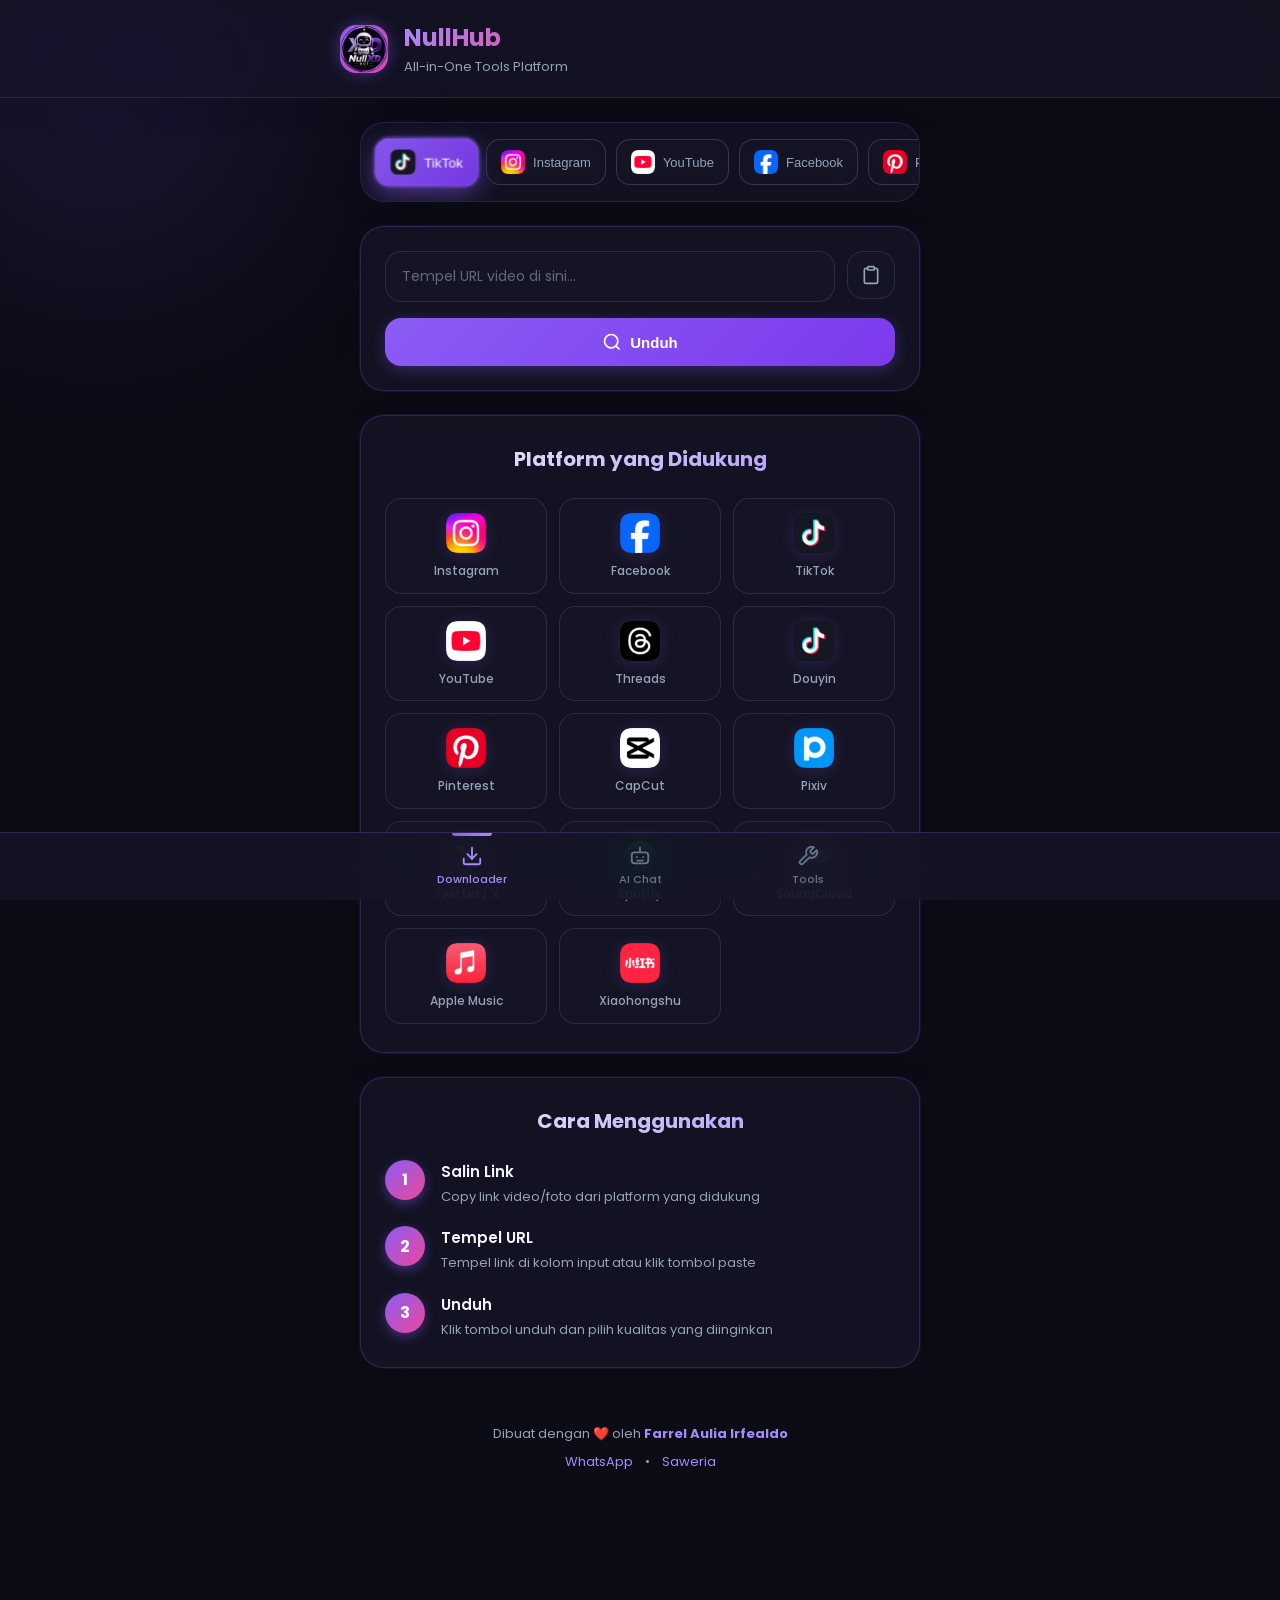
==== commit 815968bb: "feat: SEO - meta lengkap, robots.txt, sitemap.xml" ====
--- a/index.html
+++ b/index.html
@@ -3,8 +3,38 @@
 <head>
     <meta charset="UTF-8">
     <meta name="viewport" content="width=device-width, initial-scale=1.0, interactive-widget=resizes-content">
-    <title>NullHub - All-in-One Tools</title>
+    <title>NullHub — Downloader Video TikTok, Instagram, YouTube Tanpa Watermark</title>
+    <meta name="description" content="NullHub: download video & musik gratis dari 14 platform — TikTok tanpa watermark, Instagram, YouTube, Spotify, Twitter/X, dan lainnya. Plus AI Chat dan pencarian chord gitar. Cepat, tanpa aplikasi.">
+    <link rel="canonical" href="https://hub.nullxd.my.id/">
     <link rel="icon" type="image/x-icon" href="img/favicon.ico">
+
+    <!-- Open Graph (tampilan saat link dibagikan) -->
+    <meta property="og:type" content="website">
+    <meta property="og:site_name" content="NullHub">
+    <meta property="og:title" content="NullHub — Downloader Video & Musik 14 Platform">
+    <meta property="og:description" content="Download video TikTok tanpa watermark, Instagram, YouTube, Spotify & 10 platform lain. Gratis, tanpa aplikasi. Plus AI Chat & chord gitar.">
+    <meta property="og:url" content="https://hub.nullxd.my.id/">
+    <meta property="og:image" content="https://hub.nullxd.my.id/img/logo.png">
+    <meta property="og:locale" content="id_ID">
+    <meta name="twitter:card" content="summary">
+    <meta name="twitter:title" content="NullHub — Downloader Video & Musik 14 Platform">
+    <meta name="twitter:image" content="https://hub.nullxd.my.id/img/logo.png">
+
+    <!-- Structured Data -->
+    <script type="application/ld+json">
+    {
+        "@context": "https://schema.org",
+        "@type": "WebApplication",
+        "name": "NullHub",
+        "url": "https://hub.nullxd.my.id/",
+        "description": "Downloader video dan musik gratis untuk TikTok, Instagram, YouTube, Spotify, dan 10 platform lainnya, dilengkapi AI Chat dan pencarian chord gitar.",
+        "applicationCategory": "UtilitiesApplication",
+        "operatingSystem": "Any",
+        "offers": { "@type": "Offer", "price": "0", "priceCurrency": "IDR" },
+        "author": { "@type": "Person", "name": "NullXD", "url": "https://nullxd.my.id" }
+    }
+    </script>
+
     <link href="https://fonts.googleapis.com/css2?family=Poppins:wght@400;500;600;700;800&display=swap" rel="stylesheet">
     <link rel="stylesheet" href="style.css">
     <meta name="theme-color" content="#8b5cf6">
